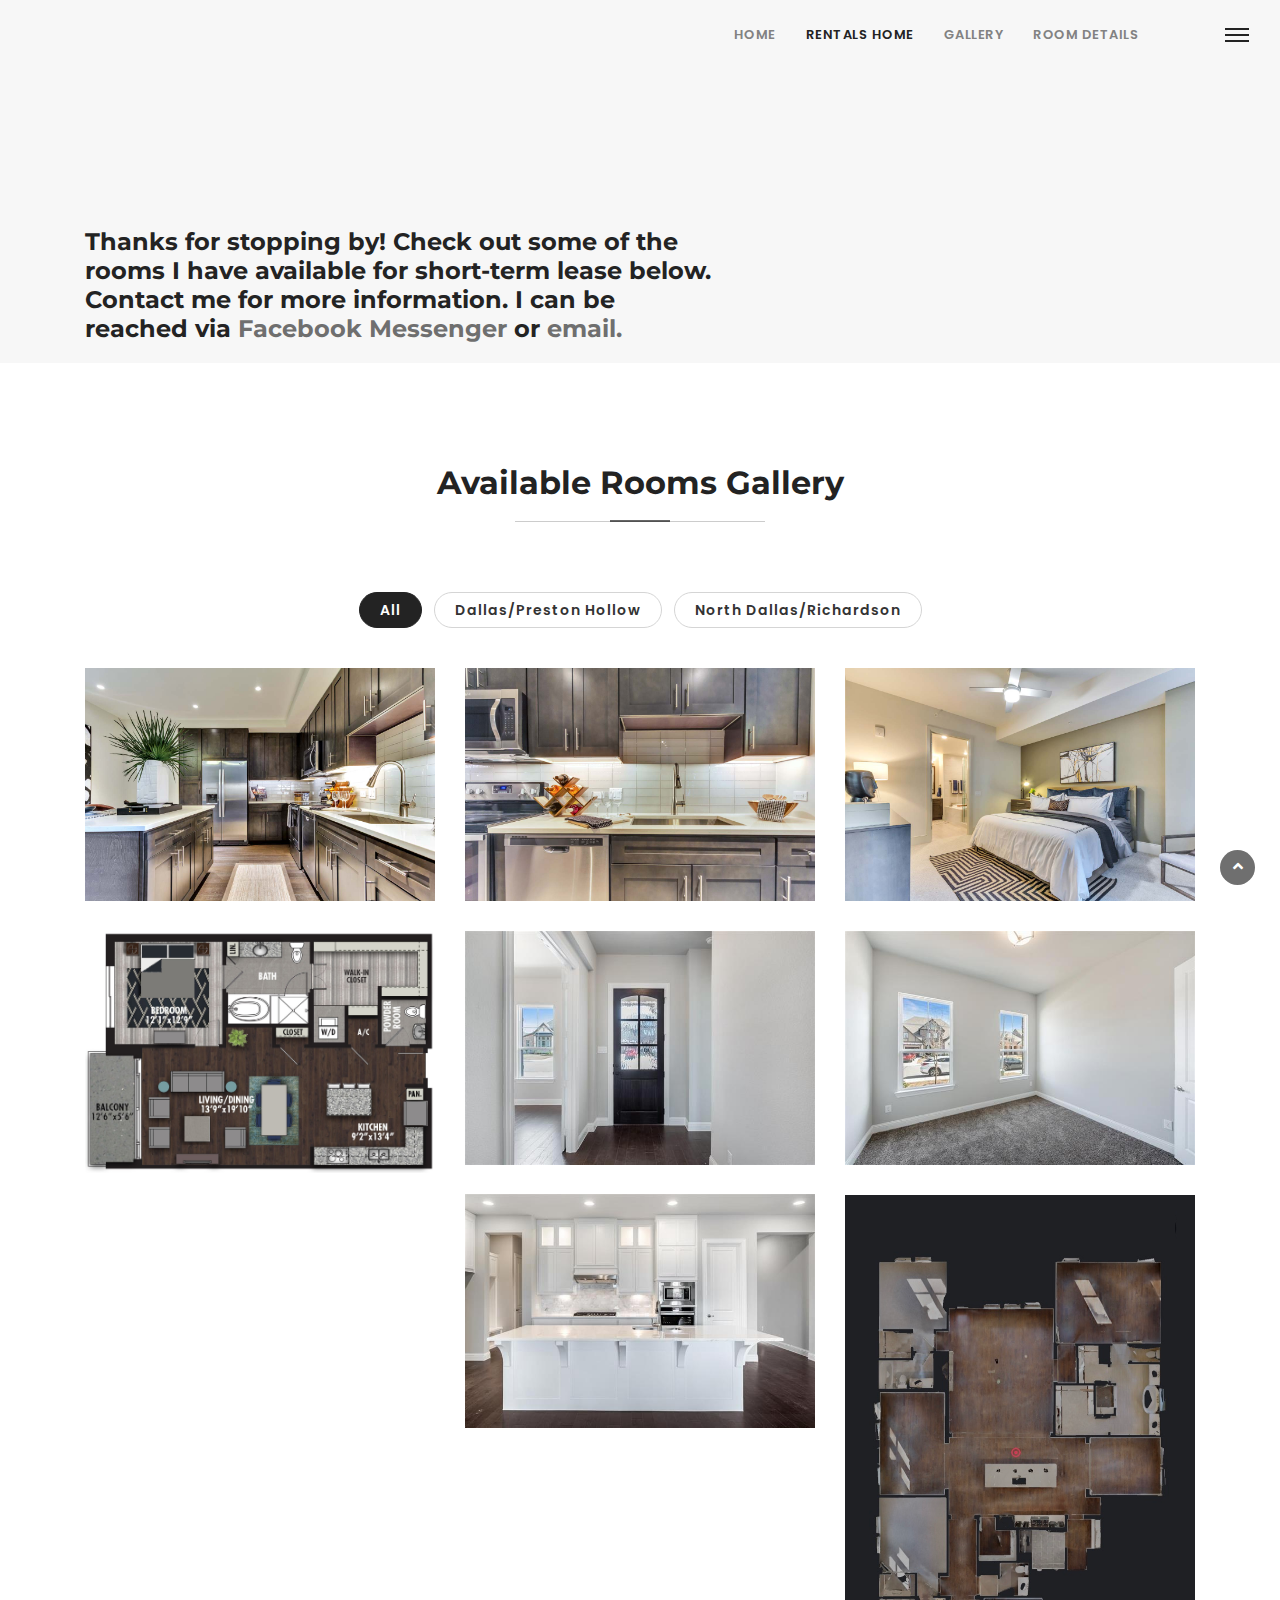
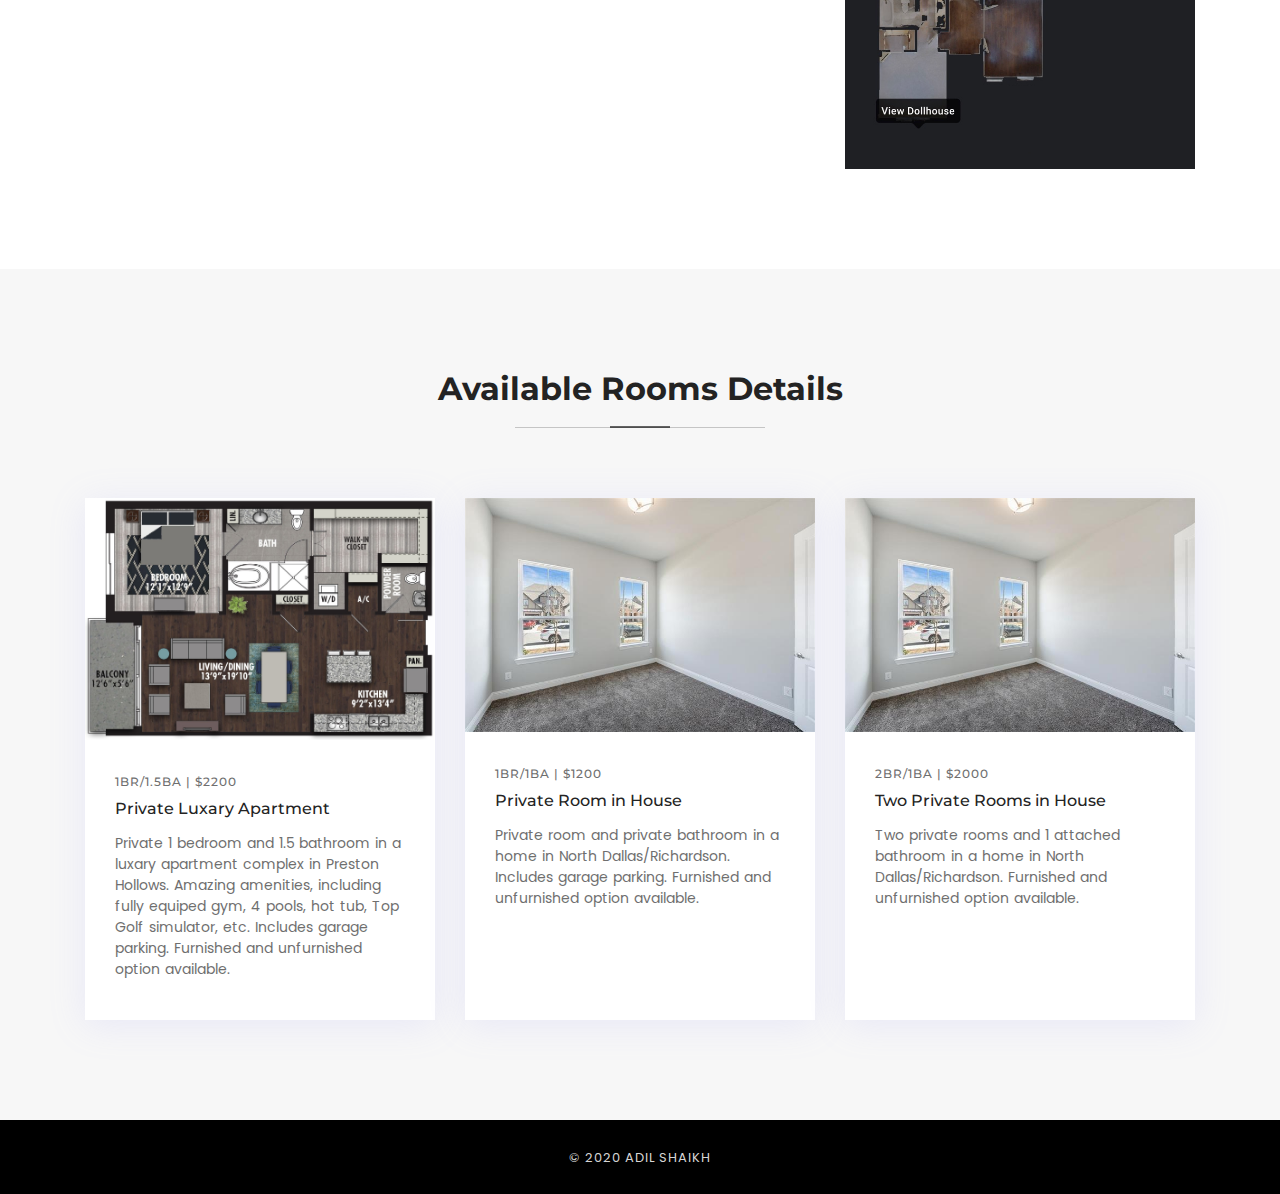
==== rentals.html @ 7783d188 "rental typo" ====
<!DOCTYPE html>
<html lang="en">

<head>

    <!-- Metas -->
    <meta charset="utf-8">
    <meta name="author" content="Adil Shaikh" />
    <meta http-equiv="X-UA-Compatible" content="IE=edge" />
    <meta name="viewport" content="width=device-width, initial-scale=1.0, maximum-scale=1.0, user-scalable=no">
    <meta name="keywords" content="Adil Shaikh" />
    <meta name="description" content="Adil Shaikh" />

    <!-- Title  -->
    <title>Adil Shaikh</title>

    <!-- Plugins -->
    <link rel="stylesheet" href="css/plugins.css" />

    <!-- Core Style Css -->
    <link rel="stylesheet" href="css/style.css" />

    <!-- Notes for others -->
    <!-- Hi, thanks for looking under the hood. This is a paid for template purchased online. I customized the template-website for my own purposes. No, you may not copy this source code. There are some MIT licensed third-party plugins in use, you should check out their website (free). If you want a quick and easy website for yourself, please do take a look online for templates for purchase, they're very affordable! Happy developing! -->

</head>

<body>

    <!-- Start page loading -->
    <div id="preloader">
        <div class="row loader">
            <div class="loader-icon"></div>
        </div>
    </div>
    <!-- End page loading -->

    <!-- Start Header -->
    <header class="header" data-scroll-index="0">

        <!-- Start Navbar -->
        <nav class="navbar navbar-expand-lg border-none bg-light-gray">
            <div class="container sm-padding-10px-tb sm-padding-15px-lr">

                <!-- start logo -->
                <!-- TODO: some sort of logo?-->
                <a class="logo" href="javascript:void(0);" data-scroll-nav="0"></a>
                <!-- end Logo -->

                <button class="navbar-toggler" type="button" data-toggle="collapse" data-target="#navbarContent" aria-controls="navbarContent" aria-expanded="false" aria-label="Toggle navigation">
                    <span class="icon-bar"><i class="fas fa-bars"></i></span>
                </button>

                <!-- navbar links -->
                <div class="collapse navbar-collapse" id="navbarContent">
                    <ul class="navbar-nav ml-auto">
                        <li class="nav-item">
                            <a class="nav-link" href="/index.html">Home</a>
                        </li>
                        <li class="nav-item">
                            <a class="nav-link active" href="javascript:void(0);" data-scroll-nav="0">Rentals Home</a>
                        </li>
                        <li class="nav-item">
                            <a class="nav-link" href="javascript:void(0);" data-scroll-nav="1">Gallery</a>
                        </li>
                        <li class="nav-item">
                            <a class="nav-link" href="javascript:void(0);" data-scroll-nav="2">Room Details</a>
                        </li>
                    </ul>
                </div>
                <!-- end navbar links -->

            </div>

            <a href="javascript:void(0)" class="sidemenu_btn sm-display-none" id="sidebar_toggle">
                <span></span> <span></span> <span></span>
            </a>

        </nav>
        <!-- End Navbar  -->

        <!-- Start Sidemenu -->
        <div class="side-menu">
            <div class="inner-wrapper">
                <span class="btn-close" id="btn_sidebar_colse"></span>
                <nav class="side-nav width-100">
                    <ul class="navbar-nav ml-auto">
                        <li class="nav-item">
                            <a class="nav-link" href="/index.html">Home</a>
                        </li>
                        <li class="nav-item">
                            <a class="nav-link active" href="javascript:void(0)" data-scroll-nav="0">Rentals Home</a>
                        </li>
                        <li class="nav-item">
                            <a class="nav-link" href="javascript:void(0);" data-scroll-nav="1">Gallery</a>
                        </li>
                        <li class="nav-item">
                            <a class="nav-link" href="javascript:void(0);" data-scroll-nav="2">Room Details</a>
                        </li>
                    </ul>
                </nav>

                <div class="side-footer width-100">
                    <div class="social-links">
                        <a href="https://facebook.com/anshaik"><i class="fab fa-facebook-f"></i></a>
                        <a href="https://twitter.com/lidashaikh"><i class="fab fa-twitter"></i></a>
                        <a href="https://linkedin.com/in/anshaik"><i class="fab fa-linkedin-in"></i></a>
                    </div>
                </div>
            </div>
        </div>
        <!-- End Sidemenu -->

        <!-- Close Sidemenu -->
        <a id="close_sidebar" href="javascript:void(0);"></a>
        <!-- End Sidemenu -->

        <!-- Start Banner Container -->
        <div class="bg-light-gray padding-100px-top">
            <div class="container">
                <div class="row">
                    <div class="col-md-7 col-sm-12 order-2 order-md-1 xs-padding-50px-tb">
                        <!-- Start Left Content -->
                        <div class="padding-twenty-top sm-padding-fifteen-top xs-no-padding">             
                            <h5 class="font-size24 xs-font-size20 font-weight-700 margin-20px-bottom">
                            Thanks for stopping by! Check out some of the rooms I have available for short-term lease below. Contact me for more information. I can be reached via <a href="https://messenger.com/t/anshaik">Facebook Messenger</a> or <a href="mailto:adil@weareasterisk.com">email.</a></h5>
                        </div>
                        <!-- End Left Content -->
                    </div>
                </div>
            </div>
        </div>
        <!-- End Banner Container -->

    </header>
    <!-- End Header -->

    <!-- Start Available rooms gallery -->
    <section class="portfolio" data-scroll-index="1" id="portfolio">
        <div class="container">
            <div class="row">
                <div class="col-12 center-col margin-70px-bottom sm-margin-40px-bottom xs-margin-30px-bottom text-center">
                    <h3 class="font-weight-700 font-size32 md-font-size27 sm-font-size24 xs-font-size20 section-title">Available Rooms Gallery</h3>
                </div>
            </div>
            <div class="row">
                <!-- Start links -->
                <div class="filtering col-sm-12 text-center">
                    <span data-filter='*' class="active">All</span>
                    <span data-filter='.ph'>Dallas/Preston Hollow</span>
                    <span data-filter='.ndr'>North Dallas/Richardson</span>
                </div>
                <!-- End links -->
                <div class="clearfix"></div>

                <!-- gallery -->
                <div class="gallery text-center width-100">

                    <!-- start gallery item, Preston Hollow -->
                    <div class="col-md-4 items graphic ph">
                        <div class="item-img">
                            <img src="img/rental/PH-kitchen.jpg" alt="image">
                            <div class="item-img-overlay valign">
                                <div class="overlay-info width-100 vertical-center">
                                    <a href="img/rental/PH-kitchen.jpg" class="popimg">
                                        <i class="fa fa-search-plus"></i>
                                    </a>
                                    <h6>PH 1BR/1.5BA Kitchen</h6>
                                </div>
                            </div>
                        </div>
                    </div>
                    <!-- end gallery item -->

                    <!-- start gallery item, Preston Hollow -->
                    <div class="col-md-4 items graphic ph">
                        <div class="item-img">
                            <img src="img/rental/PH-kitchen2.jpg" alt="image">
                            <div class="item-img-overlay valign">
                                <div class="overlay-info width-100 vertical-center">
                                    <a href="img/rental/PH-kitchen2.jpg" class="popimg">
                                        <i class="fa fa-search-plus"></i>
                                    </a>
                                    <h6>PH 1BR/1.5BA Kitchen 2</h6>
                                </div>
                            </div>
                        </div>
                    </div>
                    <!-- end gallery item -->

                    <!-- start gallery item, Preston Hollow -->
                    <div class="col-md-4 items graphic ph">
                        <div class="item-img">
                            <img src="img/rental/PH-bedroom.jpg" alt="image">
                            <div class="item-img-overlay valign">
                                <div class="overlay-info width-100 vertical-center">
                                    <a href="img/rental/PH-bedroom.jpg" class="popimg">
                                        <i class="fa fa-search-plus"></i>
                                    </a>
                                    <h6>PH 1BR/1.5BA Bedroom</h6>
                                </div>
                            </div>
                        </div>
                    </div>
                    <!-- end gallery item -->

                    <!-- start gallery item, Preston Hollow -->
                    <div class="col-md-4 items graphic ph">
                        <div class="item-img">
                            <img src="img/rental/PH-floorplan.jpg" alt="image">
                            <div class="item-img-overlay valign">
                                <div class="overlay-info width-100 vertical-center">
                                    <a href="img/rental/PH-floorplan.jpg" class="popimg">
                                        <i class="fa fa-search-plus"></i>
                                    </a>
                                    <h6>PH 1BR/1.5BA Floorplan</h6>
                                </div>
                            </div>
                        </div>
                    </div>
                    <!-- end gallery item -->

                    <!-- start gallery item, Dallas/Richardson -->
                    <div class="col-md-4 items ndr">
                        <div class="item-img">
                            <img src="img/rental/DR-front-door.jpg" alt="image">
                            <div class="item-img-overlay valign">
                                <div class="overlay-info width-100 vertical-center">
                                    <a href="img/rental/DR-front-door.jpg" class="popimg">
                                        <i class="fa fa-search-plus"></i>
                                    </a>
                                    <h6>DR 4BR/3.5BA Front Door</h6>
                                </div>

                            </div>
                        </div>
                    </div>
                    <!-- end gallery item -->

                    <!-- start gallery item -->
                    <div class="col-md-4 items ndr">
                        <div class="item-img">
                            <img src="img/rental/DR-bedroom.jpg" alt="image">
                            <div class="item-img-overlay valign">
                                <div class="overlay-info width-100 vertical-center">
                                    <a href="img/rental/DR-bedroom.jpg" class="popimg">
                                        <i class="fa fa-search-plus"></i>
                                    </a>
                                    <h6>DR 4BR/3.5BA Bedroom</h6>
                                </div>

                            </div>
                        </div>
                    </div>
                    <!-- end gallery item -->

                    <!-- start gallery item -->
                    <div class="col-md-4 items ndr">
                        <div class="item-img">
                            <img src="img/rental/DR-kitchen.jpg" alt="image">
                            <div class="item-img-overlay valign">
                                <div class="overlay-info width-100 vertical-center">
                                    <a href="img/rental/DR-kitchen.jpg" class="popimg">
                                        <i class="fa fa-search-plus"></i>
                                    </a>
                                    <h6>DR 4BR/3.5BA Kitchen</h6>
                                </div>
                            </div>
                        </div>
                    </div>
                    <!-- end gallery item -->

                    <!-- start gallery item -->
                    <div class="col-md-4 items ndr">
                        <div class="item-img">
                            <img src="img/rental/DR-floorplan.png" alt="image">
                            <div class="item-img-overlay valign">
                                <div class="overlay-info width-100 vertical-center">
                                    <a href="img/rental/DR-floorplan.png" class="popimg">
                                        <i class="fa fa-search-plus"></i>
                                    </a>
                                    <h6>DR 4BR/3.5BA Floorplan</h6>
                                </div>
                            </div>
                        </div>
                    </div>
                    <!-- end gallery item -->

                    <div class="clear-fix"></div>

                </div>
            </div>
        </div>
    </section>
    <!-- End Available Rooms Gallery Section -->

    <!-- Start Available Rooms Details Section -->
    <section class="blog bg-light-gray" data-scroll-index="2">
        <div class="container">
            <div class="row">
                <div class="col-12 center-col margin-70px-bottom sm-margin-40px-bottom xs-margin-30px-bottom text-center">
                    <h3 class="font-weight-700 font-size32 md-font-size27 sm-font-size24 xs-font-size20 section-title">Available Rooms Details</h3>
                </div>
            </div>
            <div class="row">

                <!-- start detail Dallas/Richardson 1BR/1BA -->
                <div class="col-lg-4 sm-margin-20px-bottom">
                    <div class="item text-center">
                        <div class="post-img">
                            <img src="img/rental/PH-floorplan.jpg" alt="">
                        </div>
                        <div class="content">
                            <div class="tag alt-font font-weight-300">
                                1BR/1.5BA | <span class="font-size12 display-inline-block">$2200</span>
                            </div>
                            <h5 class="margin-15px-bottom">Private Luxary Apartment</h5>
                            <p>Private 1 bedroom and 1.5 bathroom in a luxary apartment complex in Preston Hollows. Amazing amenities, including fully equiped gym, 4 pools, hot tub, Top Golf simulator, etc. Includes garage parking. Furnished and unfurnished option available.</p>
                        </div>
                    </div>
                </div>
                <!-- end PH -->

                <!-- start Dallas/Richardson 2BR/1BA -->
                <div class="col-lg-4 sm-margin-20px-bottom">
                    <div class="item text-center">
                        <div class="post-img">
                            <img src="img/rental/DR-bedroom.jpg" alt="">
                        </div>
                        <div class="content">
                            <div class="tag alt-font font-weight-300">
                                1BR/1BA | <span class="font-size12 display-inline-block">$1200</span>
                            </div>
                            <h5 class="margin-15px-bottom">Private Room in House</h5>
                            <p>Private room and private bathroom in a home in North Dallas/Richardson. Includes garage parking. Furnished and unfurnished option available.</p>
                        </div>
                    </div>
                </div>
                <!-- end 1BR/1BA -->

                <!-- start Dallas/Richardson 2BR/1BA -->
                <div class="col-lg-4 sm-margin-20px-bottom">
                    <div class="item text-center">
                        <div class="post-img">
                            <img src="img/rental/DR-bedroom.jpg" alt="">
                        </div>
                        <div class="content">
                            <div class="tag alt-font font-weight-300">
                                2BR/1BA | <span class="font-size12 display-inline-block">$2000</span>
                            </div>
                            <h5 class="margin-15px-bottom">Two Private Rooms in House</h5>
                            <p>Two private rooms and 1 attached bathroom in a home in North Dallas/Richardson. Furnished and unfurnished option available.</p>
                        </div>
                    </div>
                </div>
                <!-- end 2BR/1BA -->

            </div>
        </div>
    </section>
    <!-- End Available Rooms Details Section -->

    <!--  Start Footer Section -->
    <footer class="bg-black">
        <div class="footer-bottom">
            <div class="container">
                <div class="row">
                    <div class="col-md-12 col-sm-12 text-center">
                        <a href="/index.html"><span class="font-size13 text-uppercase letter-spacing-1 text-light-gray">&copy; 2020 Adil Shaikh</span></a>
                    </div>
                </div>
            </div>
        </div>
        <div id="back-to-top" class="back-to-top reveal">
            <i class="fa fa-angle-up"></i>
        </div>
    </footer>
    <!-- End Footer Section -->

    <!-- jQuery -->
    <script src="js/jquery.min.js"></script>

    <!-- popper.min -->
    <script src="js/popper.min.js"></script>

    <!-- bootstrap -->
    <script src="js/bootstrap.min.js"></script>

    <!-- scrollIt -->
    <script src="js/scrollIt.min.js"></script>

    <!-- animated.headline -->
    <script src="js/animated.headline.js"></script>

    <!-- jquery.appear -->
    <script src="js/jquery.appear.js"></script>

    <!-- jquery.count.min -->
    <script src="js/jquery.count.min.js"></script>

    <!-- owl carousel -->
    <script src="js/owl.carousel.min.js"></script>

    <!-- jquery.magnific-popup js -->
    <script src="js/jquery.magnific-popup.min.js"></script>

    <!-- stellar js -->
    <script src="js/jquery.stellar.min.js"></script>

    <!-- isotope.pkgd.min js -->
    <script src="js/isotope.pkgd.min.js"></script>

    <!-- custom scripts -->
    <script src="js/scripts.js"></script>

</body>

</html>
---- css/plugins.css ----
/* ----------------------------------------------------------------
			[ All Css Plugins & Helper Classes File ]
-----------------------------------------------------------------*/

/* == bootstrap == */
@import url("plugins/bootstrap.min.css");

/* == animate Headline == */
@import url("plugins/animate.css");

/* == et-line icon font == */
@import url("plugins/et-line.css");

/* == icofont icon font == */
@import url("plugins/icofont.css");

/* == fontawesome icon font == */
@import url("plugins/fontawesome-all.min.css");

/* == magnific-popup == */
@import url("plugins/magnific-popup.css");

/* == owl.carousel == */
@import url("plugins/owl.carousel.min.css");
@import url("plugins/owl.theme.default.min.css");

/* == helper classes == */
@import url("plugins/helper.css");

/* == contact form classes == */
@import url("plugins/mailform.css");
---- css/style.css ----
/* ----------------------------------

Table of contents
        
    01. Basic
    02. Banner
    03. Navbar
    04. Header
    05. Sidebar
    06. About box
    07. Skill Progress
    08. Timeline
    09. Portfolio
    10. Counter
    11. Testimonials
    12. Contact
    13. Blog
    14. Countdown Coming soon page
    15. Footer
    16. Responsive
    
---------------------------------- */
/*============================== 
    Basic
================================*/
/* loader */
#preloader {
  position: fixed;
  left: 0;
  top: 0;
  z-index: 99999;
  width: 100%;
  height: 100%;
  overflow: visible;
  background: #fff;
  display: table;
  text-align: center; }

.loader {
  display: table-cell;
  vertical-align: middle;
  position: relative;
  width: 200px;
  height: 200px; }

.loader-icon {
  width: 80px;
  height: 80px;
  border: 5px solid #232323;
  border-right-color: #eee;
  border-radius: 50%;
  position: relative;
  animation: loader-rotate 1s linear infinite;
  margin: 0 auto; }

@keyframes loader-rotate {
  0% {
    transform: rotate(0); }
  100% {
    transform: rotate(360deg); } }
.theme-black-color {
  color: #232323; }

.bg-img {
  background-size: cover;
  background-repeat: no-repeat; }

.bg-black-theme {
  background-color: #232323; }

.theme-overlay[data-overlay-dark]:before {
  background: #232323; }

.valign {
  display: -webkit-box;
  display: -ms-flexbox;
  display: flex;
  -webkit-box-align: center;
  -ms-flex-align: center;
  align-items: center; }

a:hover, a:active {
  color: #232323;
  text-decoration: none; }

.btn {
  display: inline-block;
  font-size: 14px;
  padding: 9px 22px;
  background: #fff;
  border: 2px solid #fff;
  border-radius: 25px;
  box-shadow: rgba(0, 0, 0, 0.1) 0px 2px 1px !important;
  color: #232323;
  letter-spacing: .5px;
  line-height: inherit;
  width: auto;
  font-family: 'Montserrat', sans-serif;
  font-weight: 600;
  transition-duration: 0.3s;
  transition-timing-function: ease-in-out; }
  .btn:hover, .btn:active {
    background: #232323;
    color: #fff;
    border-color: #fff;
    box-shadow: rgba(0, 0, 0, 0.3) 0px 3px 8px !important; }
    .btn:hover span, .btn:active span {
      color: #fff; }
  .btn:focus {
    background: #232323;
    color: #fff;
    box-shadow: rgba(0, 0, 0, 0.3) 0px 3px 8px !important;
    border-color: #fff; }
    .btn:focus span {
      color: #fff; }
  .btn span {
    color: #232323; }

.btn.white {
  background: #fff;
  border: 2px solid #232323;
  box-shadow: rgba(0, 0, 0, 0.1) 0px 2px 1px !important;
  color: #232323; }
  .btn.white:hover, .btn.white:active {
    background: #232323;
    color: #fff;
    border-color: #232323; }
    .btn.white:hover span, .btn.white:active span {
      color: #fff; }
  .btn.white:focus {
    background: #232323;
    color: #fff;
    border-color: #232323; }
    .btn.white:focus span {
      color: #fff; }
  .btn.white span {
    color: #232323; }

.btn.black {
  background: #232323;
  border: 2px solid #232323;
  box-shadow: rgba(0, 0, 0, 0.1) 0px 2px 1px !important;
  color: #fff; }
  .btn.black:hover, .btn.black:active {
    background: #fff;
    color: #232323;
    border-color: #232323; }
    .btn.black:hover span, .btn.black:active span {
      color: #232323; }
  .btn.black:focus {
    background: #fff;
    color: #fff;
    border-color: #232323; }
    .btn.black:focus span {
      color: #232323; }
  .btn.black span {
    color: #fff; }

.section-title {
  position: relative;
  padding-bottom: 20px;
  margin-bottom: 0; }
  .section-title:after {
    content: '';
    width: 60px;
    height: 2px;
    background: rgba(0, 0, 0, 0.6);
    position: absolute;
    bottom: 0;
    left: calc(50% - 30px); }
  .section-title:before {
    content: '';
    width: 100%;
    height: 1px;
    background: rgba(0, 0, 0, 0.2);
    position: absolute;
    bottom: 0;
    left: 0;
    right: 0;
    margin: 0 auto;
    width: 250px; }

.section-title.style2:after {
  content: '';
  width: 50px;
  height: 2px;
  background: rgba(0, 0, 0, 0.6);
  position: absolute;
  bottom: 0;
  left: calc(50% - 30px); }
.section-title.style2:before {
  content: none; }

.section-title.white {
  color: #fff; }
  .section-title.white:after {
    background: rgba(255, 255, 255, 0.6); }
  .section-title.white:before {
    background: rgba(255, 255, 255, 0.2); }

.social-links a {
  display: inline-block;
  margin: 0 12px;
  font-size: 18px;
  color: #939393; }
  .social-links a:hover {
    color: #232323; }
  .social-links a:first-child {
    margin-left: 0; }
  .social-links a:last-child {
    margin-right: 0; }

.hover-white a:hover {
  color: #fff; }

/*============================== 
    Banner
================================*/
.banner-headline {
  font-size: 3rem;
  line-height: 1.2; }

.banner-headline.medium {
  font-size: 1.6rem; }

@media only screen and (min-width: 768px) {
  .banner-headline {
    font-size: 4.4rem;
    font-weight: 300; } }
@media only screen and (min-width: 1170px) {
  .banner-headline {
    font-size: 6rem; }

  .banner-headline.medium {
    font-size: 5rem;
    line-height: 1.2; } }
.creative {
  min-height: 100vh; }

.svg {
  position: absolute;
  bottom: -10px;
  left: 0;
  width: 100%;
  z-index: 2; }
  .svg svg {
    fill: #fff;
    width: 100%; }
  .svg.gray svg {
    fill: #f7f7f7;
    fill: #f7f7f7; }
  .svg.extra-md-gray svg {
    fill: #3a3a3a; }
  .svg.dark-gray svg {
    fill: #252525; }

.banner-words-wrapper {
  display: inline-block;
  position: relative;
  text-align: left; }
  .banner-words-wrapper b {
    display: inline-block;
    position: absolute;
    white-space: nowrap;
    left: 0;
    top: 0; }
    .banner-words-wrapper b.is-visible {
      position: relative; }

.no-js .banner-words-wrapper b {
  opacity: 0; }
  .no-js .banner-words-wrapper b.is-visible {
    opacity: 1; }

/* xclip */
.banner-headline.clip span {
  display: inline-block;
  padding: .2em 0; }

.banner-headline.clip .banner-words-wrapper {
  overflow: hidden;
  vertical-align: top; }
  .banner-headline.clip .banner-words-wrapper:after {
    content: '';
    position: absolute;
    top: 10%;
    right: 0;
    width: 2px;
    height: 70%;
    background-color: rgba(255, 255, 255, 0.65); }
.banner-headline.clip b {
  opacity: 0; }
.banner-headline b.is-visible {
  opacity: 1; }

/* Owl theme control */
.owl-theme .owl-dots .owl-dot span {
  width: 12px;
  height: 12px;
  border-radius: 50%;
  background: #d5d5d5;
  margin: 5px 4px 0 4px;
  border: 2px solid #d5d5d5; }
.owl-theme .owl-dots .owl-dot.active span, .owl-theme .owl-dots .owl-dot:hover span {
  background: #232323;
  border-color: #232323; }

/* background video */
.bg-vid {
  position: absolute;
  top: 0;
  left: 0;
  min-width: 100%;
  min-height: 100%; }

/* particles banner */
#particles-js {
  position: absolute;
  top: 0;
  left: 0;
  width: 100%;
  height: 100%;
  z-index: 1; }

/*============================== 
    Navbar
================================*/
.navbar {
  position: absolute;
  left: 0;
  top: 0;
  width: 100%;
  background: transparent;
  z-index: 9;
  min-height: 70px;
  padding: 0;
  border-bottom: 1px solid rgba(255, 255, 255, 0.15); }
  .navbar .icon-bar {
    color: #fff; }
  .navbar.bg-white .icon-bar {
    color: #232323; }
  .navbar .navbar-nav .nav-link {
    font-size: 13px;
    font-weight: 600;
    color: #dadada;
    letter-spacing: .5px;
    margin: 0;
    padding: 10px 15px;
    transition: all .5s;
    text-align: left;
    text-transform: uppercase; }
    .navbar .navbar-nav .nav-link:hover {
      color: #fff; }
    .navbar .navbar-nav .nav-link.active {
      color: #fff;
      position: relative; }
  .navbar.nav-scroll {
    background: #fff;
    box-shadow: 0 5px 10px -10px rgba(0, 0, 0, 0.6);
    position: fixed;
    top: -100px;
    left: 0;
    width: 100%;
    transition: transform .5s;
    transform: translateY(100px); }
    .navbar.nav-scroll.bg-black .icon-bar {
      color: #fff; }
    .navbar.nav-scroll .icon-bar {
      color: #232323; }
    .navbar.nav-scroll .navbar-nav .nav-link {
      color: #828282; }
      .navbar.nav-scroll .navbar-nav .nav-link:hover, .navbar.nav-scroll .navbar-nav .nav-link.active {
        color: #232323; }
    .navbar.nav-scroll .navbar-nav .logo {
      padding: 15px 0; }
  .navbar.bg-black {
    background: #232323; }
    .navbar.bg-black .navbar-nav .nav-link {
      color: #a0a0a0; }
      .navbar.bg-black .navbar-nav .nav-link.active {
        color: #fff; }
    .navbar.bg-black.nav-scroll .navbar-nav .nav-link {
      color: #a0a0a0; }
    .navbar.bg-black .navbar-nav .nav-link:hover, .navbar.bg-black.nav-scroll .navbar-nav .nav-link.active {
      color: #fff; }
    .navbar.bg-black .sidemenu_btn > span {
      background: #fff; }
    .navbar.bg-black.nav-scroll {
      background: #000; }
  .navbar.bg-black-scroll.nav-scroll .navbar-nav .nav-link {
    color: #a0a0a0; }
    .navbar.bg-black-scroll.nav-scroll .navbar-nav .nav-link.active {
      color: #fff; }
  .navbar.bg-black-scroll .sidemenu_btn > span {
    background: #fff; }
  .navbar.bg-black-scroll.nav-scroll {
    background: #000; }
  .navbar.bg-light-gray {
    background: #f7f7f7; }
    .navbar.bg-light-gray .navbar-nav .nav-link {
      color: #828282; }
      .navbar.bg-light-gray .navbar-nav .nav-link.active {
        color: #232323; }
    .navbar.bg-light-gray.nav-scroll .navbar-nav .nav-link {
      color: #828282; }
    .navbar.bg-light-gray .navbar-nav .nav-link:hover, .navbar.bg-light-gray.nav-scroll .navbar-nav .nav-link.active {
      color: #232323; }
    .navbar.bg-light-gray .sidemenu_btn > span {
      background: #232323; }
    .navbar.bg-light-gray.nav-scroll {
      background: #fff; }
  .navbar.bg-white {
    background: #fff; }
    .navbar.bg-white .navbar-nav .nav-link {
      color: #232323; }
      .navbar.bg-white .navbar-nav .nav-link.active {
        color: #fff; }
    .navbar.bg-white.nav-scroll .navbar-nav .nav-link {
      color: #232323; }
    .navbar.bg-white .navbar-nav .nav-link:hover, .navbar.bg-white.nav-scroll .navbar-nav .nav-link.active {
      color: #fff; }

.logo {
  padding: 15px 0;
  width: 125px; }

/*============================== 
    Header
================================*/
.header {
  overflow: hidden; }
  .header .caption .overflow-hidden {
    display: inline-block; }
  .header .caption h3 {
    font-weight: 200;
    animation-delay: 0.5s;
    position: relative;
    display: inline-block; }
  .header .caption h1 {
    margin: 10px 0;
    font-size: 70px;
    font-weight: 500;
    animation-delay: 0.8s; }
  .header .caption p {
    font-size: 18px;
    color: #eee;
    word-spacing: 2px;
    animation-delay: 1.2s; }
  .header .btn {
    animation-delay: 1.4s; }
    .header .btn i {
      position: relative;
      top: 1px; }
  .header .bg-dark-gray .social-links a:hover {
    color: #232323; }

/*============================== 
    Sidebar
================================*/
.side-menu {
  width: 30%;
  position: fixed;
  right: 0;
  top: 0;
  background: #fff;
  z-index: 1032;
  height: 100%;
  -webkit-transform: translate3d(100%, 0, 0);
  transform: translate3d(100%, 0, 0);
  -webkit-transition: -webkit-transform .5s ease;
  transition: -webkit-transform .5s ease;
  -o-transition: -o-transform .5s ease;
  transition: transform .5s ease;
  transition: transform .5s ease, -webkit-transform .5s ease, -o-transform .5s ease;
  transition: transform .5s ease, -webkit-transform .5s ease;
  overflow: hidden; }
  .side-menu.left {
    left: 0;
    right: auto;
    -webkit-transform: translate3d(-100%, 0, 0);
    transform: translate3d(-100%, 0, 0); }
  .side-menu.side-menu-active, .side-menu.before-side {
    -webkit-transform: translate3d(0, 0, 0);
    transform: translate3d(0, 0, 0); }
  .side-menu .navbar-brand {
    margin: 0 0 2.5rem 0; }

/*Side overlay*/
#close_sidebar {
  position: fixed;
  top: 0;
  left: 0;
  width: 100%;
  height: 100%;
  background-color: #000;
  -webkit-transition: opacity 300ms cubic-bezier(0.895, 0.03, 0.685, 0.22);
  -o-transition: opacity 300ms cubic-bezier(0.895, 0.03, 0.685, 0.22);
  transition: opacity 300ms cubic-bezier(0.895, 0.03, 0.685, 0.22);
  display: none;
  z-index: 1031;
  opacity: 0.4; }

/*side close btn*/
.side-menu .btn-close {
  height: 33px;
  width: 33px;
  display: inline-block;
  text-align: center;
  position: absolute;
  top: 30px;
  right: 15px;
  cursor: pointer; }
.side-menu.before-side .btn-close {
  display: none; }
.side-menu .btn-close:before, .side-menu .btn-close:after {
  position: absolute;
  left: 16px;
  content: ' ';
  height: 24px;
  width: 2px;
  background: #232323;
  top: 5px; }
.side-menu .btn-close:before {
  -webkit-transform: rotate(45deg);
  -ms-transform: rotate(45deg);
  -o-transform: rotate(45deg);
  transform: rotate(45deg); }
.side-menu .btn-close:after {
  -webkit-transform: rotate(-45deg);
  -ms-transform: rotate(-45deg);
  -o-transform: rotate(-45deg);
  transform: rotate(-45deg); }

/*side open btn*/
.sidemenu_btn {
  -webkit-transition: all .3s linear;
  -o-transition: all .3s linear;
  transition: all .3s linear;
  width: 36px;
  padding: 6px;
  margin-right: 1rem;
  position: absolute;
  right: 25px;
  top: 22px;
  z-index: 99; }
  .sidemenu_btn.left {
    left: 15px;
    right: auto; }
  .sidemenu_btn > span {
    height: 2px;
    width: 100%;
    background: #fff;
    display: block; }
    .sidemenu_btn > span:nth-child(2) {
      margin: 4px 0; }

.nav-scroll .sidemenu_btn > span {
  background: #232323; }

.bg-black.nav-scroll .sidemenu_btn > span {
  background: #fff; }

.bg-light-gray.nav-scroll .sidemenu_btn > span {
  background: #232323; }

.bg-black .sidemenu_btn > span {
  background: #fff; }

.side-menu .inner-wrapper {
  padding: 3.5rem 5rem;
  height: 100%;
  position: relative;
  overflow-y: auto;
  display: -webkit-box;
  display: -webkit-flex;
  display: -moz-box;
  display: -ms-flexbox;
  display: flex;
  -webkit-box-align: center;
  -webkit-align-items: center;
  -moz-box-align: center;
  -ms-flex-align: center;
  align-items: center;
  text-align: left;
  -webkit-flex-wrap: wrap;
  -ms-flex-wrap: wrap;
  flex-wrap: wrap; }
.side-menu .side-nav {
  margin-bottom: 30px;
  display: block; }

.side-nav .navbar-nav .nav-item {
  display: block;
  margin: 10px 0;
  padding: 0 !important;
  opacity: 0;
  -webkit-transition: all 0.8s ease 500ms;
  -o-transition: all 0.8s ease 500ms;
  transition: all 0.8s ease 500ms;
  -webkit-transform: translateY(30px);
  -ms-transform: translateY(30px);
  -o-transform: translateY(30px);
  transform: translateY(30px); }
  .side-nav .navbar-nav .nav-item:first-child {
    -webkit-transition-delay: .1s;
    -o-transition-delay: .1s;
    transition-delay: .1s; }
  .side-nav .navbar-nav .nav-item:nth-child(2) {
    -webkit-transition-delay: .2s;
    -o-transition-delay: .2s;
    transition-delay: .2s; }
  .side-nav .navbar-nav .nav-item:nth-child(3) {
    -webkit-transition-delay: .3s;
    -o-transition-delay: .3s;
    transition-delay: .3s; }
  .side-nav .navbar-nav .nav-item:nth-child(4) {
    -webkit-transition-delay: .4s;
    -o-transition-delay: .4s;
    transition-delay: .4s; }
  .side-nav .navbar-nav .nav-item:nth-child(5) {
    -webkit-transition-delay: .5s;
    -o-transition-delay: .5s;
    transition-delay: .5s; }
  .side-nav .navbar-nav .nav-item:nth-child(6) {
    -webkit-transition-delay: .6s;
    -o-transition-delay: .6s;
    transition-delay: .6s; }
  .side-nav .navbar-nav .nav-item:nth-child(7) {
    -webkit-transition-delay: .7s;
    -o-transition-delay: .7s;
    transition-delay: .7s; }
  .side-nav .navbar-nav .nav-item:nth-child(8) {
    -webkit-transition-delay: .8s;
    -o-transition-delay: .8s;
    transition-delay: .8s; }
  .side-nav .navbar-nav .nav-item:nth-child(9) {
    -webkit-transition-delay: .9s;
    -o-transition-delay: .9s;
    transition-delay: .9s; }

.side-menu.side-menu-active .side-nav .navbar-nav .nav-item {
  -webkit-transform: translateY(0);
  -ms-transform: translateY(0);
  -o-transform: translateY(0);
  transform: translateY(0);
  opacity: 1; }

.side-nav .navbar-nav .nav-link {
  display: inline-table;
  color: #232323;
  padding: 2px 0 3px 0 !important;
  font-size: 1.5rem;
  font-weight: 300;
  line-height: normal;
  position: relative;
  -webkit-border-radius: 0;
  border-radius: 0; }
  .side-nav .navbar-nav .nav-link:after {
    content: "";
    position: absolute;
    background: #232323;
    display: inline-block;
    width: 0;
    height: 1px;
    bottom: 0;
    left: 0;
    overflow: hidden;
    -webkit-transition: all 0.5s cubic-bezier(0, 0, 0.2, 1);
    -o-transition: all 0.5s cubic-bezier(0, 0, 0.2, 1);
    transition: all 0.5s cubic-bezier(0, 0, 0.2, 1); }
  .side-nav .navbar-nav .nav-link:hover:after, .side-nav .navbar-nav .nav-link:focus:after {
    width: 100%; }
  .side-nav .navbar-nav .nav-link.active {
    background: transparent; }
    .side-nav .navbar-nav .nav-link.active:after {
      width: 100%; }

.side-menu .social-links a {
  color: #939393; }
  .side-menu .social-links a:hover {
    color: #232323; }
.side-menu.black {
  background: rgba(0, 0, 0, 0.95); }
  .side-menu.black .btn-close:before, .side-menu.black .btn-close:after {
    background: #fff; }
  .side-menu.black .side-nav .navbar-nav .nav-link {
    color: #fff; }
    .side-menu.black .side-nav .navbar-nav .nav-link:after {
      background: #fff; }
    .side-menu.black .side-nav .navbar-nav .nav-link.active {
      background: transparent; }
  .side-menu.black .social-links a:hover {
    color: #fff; }

/* Side Left Panel*/
.side-menu.left-panel {
  display: none; }

@media screen and (min-width: 992px) {
  /* Side Left Panel*/
  .side-menu.left-panel {
    width: 250px;
    left: 0;
    right: auto;
    -webkit-transform: translate3d(0, 0, 0);
    transform: translate3d(0, 0, 0);
    border-right: 1px solid rgba(0, 0, 0, 0.1);
    display: block; }
    .side-menu.left-panel .side-nav {
      margin-bottom: 15px; }
    .side-menu.left-panel .inner-wrapper {
      padding: 2rem;
      overflow-x: hidden; }
    .side-menu.left-panel .profile-pic {
      float: left;
      width: 100%;
      text-align: left; }
    .side-menu.left-panel .profile-list {
      margin: 0 0 10px 0; }
      .side-menu.left-panel .profile-list li {
        margin-bottom: 5px; }

  .left-panel .side-nav .navbar-nav .nav-link {
    font-size: 1rem; }
  .left-panel .side-nav .navbar-nav .nav-item {
    margin: 10px 0 0 0; }
    .left-panel .side-nav .navbar-nav .nav-item:first-child {
      margin-top: 0; }
  .left-panel .social-links a {
    margin: 0 10px;
    font-size: 16px; }
    .left-panel .social-links a:first-child {
      margin-left: 0; }
    .left-panel .social-links a:last-child {
      margin-right: 0; }

  /* Side Dark Left Panel*/
  .left-panel.dark {
    background: #3a3a3a;
    border-color: rgba(255, 255, 255, 0.1); }

  .left-panel.dark .side-nav .navbar-nav .nav-link {
    color: #d6d5d5; }

  .left-panel.dark .side-nav .navbar-nav .nav-link:after {
    background: #d6d5d5; }

  .sidebar-wrapper {
    padding-left: 250px; } }
/*============================== 
    About box
================================*/
.about-box {
  border-radius: 5px;
  -webkit-box-shadow: 0 0 0 2px rgba(0, 0, 0, 0.2) inset;
  box-shadow: 0 0 0 2px rgba(0, 0, 0, 0.2) inset;
  display: block;
  margin-right: 0;
  margin-top: 0;
  position: relative; }

.bg-extra-medium-gray .about-box, .bg-dark-gray .about-box {
  -webkit-box-shadow: 0 0 0 2px rgba(255, 255, 255, 0.2) inset;
  box-shadow: 0 0 0 2px rgba(255, 255, 255, 0.2) inset; }

.porfile-photo {
  position: relative;
  -webkit-transform: translateY(24px) translateX(24px);
  transform: translateY(24px) translateX(24px); }
  .porfile-photo > img {
    border-radius: 5px; }

@media only screen and (max-width: 767px) {
  .porfile-photo {
    -webkit-transform: translateY(0) translateX(0);
    transform: translateY(0) translateX(0); } }
/*============================== 
    Skill Progress
================================*/
.skills .prog-item {
  margin-bottom: 25px; }
  .skills .prog-item:last-child {
    margin-bottom: 0; }
  .skills .prog-item p {
    font-size: 14px;
    margin-bottom: 8px; }
  .skills .prog-item .skills-progress {
    width: 100%;
    height: 5px;
    background: #eee;
    border-radius: 5px;
    position: relative; }
    .skills .prog-item .skills-progress span {
      position: absolute;
      left: 0;
      top: 0;
      height: 100%;
      background: #474747;
      width: 10%;
      border-radius: 10px;
      transition: all 1s; }
      .skills .prog-item .skills-progress span:after {
        content: attr(data-value);
        position: absolute;
        top: -20px;
        right: 0;
        font-size: 10px;
        color: #777; }

.bg-extra-medium-gray .skills .prog-item .skills-progress, .bg-dark-gray .skills .prog-item .skills-progress {
  background: #000; }
  .bg-extra-medium-gray .skills .prog-item .skills-progress span, .bg-dark-gray .skills .prog-item .skills-progress span {
    background: #e6e6e6; }
    .bg-extra-medium-gray .skills .prog-item .skills-progress span:after, .bg-dark-gray .skills .prog-item .skills-progress span:after {
      color: #fff; }

/*============================== 
    Timeline
================================*/
.main-timeline {
  position: relative; }
  .main-timeline:before {
    content: "";
    display: block;
    width: 2px;
    height: 100%;
    background: #c6c6c6;
    margin: 0 auto;
    position: absolute;
    top: 0;
    left: 0;
    right: 0; }
  .main-timeline .timeline {
    margin-bottom: 40px;
    position: relative; }
    .main-timeline .timeline:after {
      content: "";
      display: block;
      clear: both; }
  .main-timeline .icon {
    width: 18px;
    height: 18px;
    line-height: 18px;
    margin: auto;
    position: absolute;
    top: 0;
    left: 0;
    bottom: 0;
    right: 0; }
    .main-timeline .icon:before, .main-timeline .icon:after {
      content: "";
      width: 100%;
      height: 100%;
      border-radius: 50%;
      position: absolute;
      top: 0;
      left: 0;
      transition: all 0.33s ease-out 0s; }
    .main-timeline .icon:before {
      background: #fff;
      border: 2px solid #232323;
      left: -3px; }
    .main-timeline .icon:after {
      border: 2px solid #c6c6c6;
      left: 3px; }
  .main-timeline .timeline:hover .icon:before {
    left: 3px; }
  .main-timeline .timeline:hover .icon:after {
    left: -3px; }
  .main-timeline .date-content {
    width: 50%;
    float: left;
    margin-top: 22px;
    position: relative; }
    .main-timeline .date-content:before {
      content: "";
      width: 36.5%;
      height: 2px;
      background: #c6c6c6;
      margin: auto 0;
      position: absolute;
      top: 0;
      right: 10px;
      bottom: 0; }
  .main-timeline .date-outer {
    width: 125px;
    height: 125px;
    font-size: 16px;
    text-align: center;
    margin: auto;
    z-index: 1; }
    .main-timeline .date-outer:before, .main-timeline .date-outer:after {
      content: "";
      width: 125px;
      height: 125px;
      margin: 0 auto;
      border-radius: 50%;
      position: absolute;
      top: 0;
      left: 0;
      right: 0;
      transition: all 0.33s ease-out 0s; }
    .main-timeline .date-outer:before {
      background: #fff;
      border: 2px solid #232323;
      left: -6px; }
    .main-timeline .date-outer:after {
      border: 2px solid #c6c6c6;
      left: 6px; }
  .main-timeline .timeline:hover .date-outer:before {
    left: 6px; }
  .main-timeline .timeline:hover .date-outer:after {
    left: -6px; }
  .main-timeline .date {
    width: 100%;
    margin: auto;
    position: absolute;
    top: 27%;
    left: 0; }
  .main-timeline .month {
    font-size: 18px;
    font-weight: 700; }
  .main-timeline .year {
    display: block;
    font-size: 30px;
    font-weight: 700;
    color: #232323;
    line-height: 36px; }
  .main-timeline .timeline-content {
    width: 50%;
    padding: 20px 0 20px 50px;
    float: right; }
  .main-timeline .title {
    font-size: 19px;
    font-weight: 700;
    line-height: 24px;
    margin: 0 0 15px 0; }
  .main-timeline .description {
    margin-bottom: 0; }
  .main-timeline .timeline:nth-child(2n) .date-content {
    float: right; }
    .main-timeline .timeline:nth-child(2n) .date-content:before {
      left: 10px; }
  .main-timeline .timeline:nth-child(2n) .timeline-content {
    padding: 20px 50px 20px 0;
    text-align: right; }

@media only screen and (max-width: 991px) {
  .main-timeline .date-content {
    margin-top: 35px; }
    .main-timeline .date-content:before {
      width: 22.5%; }
  .main-timeline .timeline-content {
    padding: 10px 0 10px 30px; }
  .main-timeline .title {
    font-size: 17px; }
  .main-timeline .timeline:nth-child(2n) .timeline-content {
    padding: 10px 30px 10px 0; } }
@media only screen and (max-width: 767px) {
  .main-timeline:before {
    margin: 0;
    left: 7px; }
  .main-timeline .timeline {
    margin-bottom: 20px; }
    .main-timeline .timeline:last-child {
      margin-bottom: 0; }
  .main-timeline .icon {
    margin: auto 0; }
  .main-timeline .date-content {
    width: 95%;
    float: right;
    margin-top: 0; }
    .main-timeline .date-content:before {
      display: none; }
  .main-timeline .date-outer {
    width: 110px;
    height: 110px; }
    .main-timeline .date-outer:before, .main-timeline .date-outer:after {
      width: 110px;
      height: 110px; }
  .main-timeline .date {
    top: 30%; }
  .main-timeline .year {
    font-size: 24px; }
  .main-timeline .timeline-content, .main-timeline .timeline:nth-child(2n) .timeline-content {
    width: 95%;
    text-align: center;
    padding: 10px 0; }
  .main-timeline .title {
    margin-bottom: 10px; } }
/*============================== 
    Portfolio
================================*/
.portfolio {
  overflow: hidden; }
  .portfolio .filtering span {
    margin-right: 8px;
    color: #333;
    letter-spacing: 1px;
    font-weight: 600;
    font-size: 14px;
    cursor: pointer;
    border: 1px solid #d5d5d5;
    border-radius: 30px;
    padding: 5px 20px;
    display: inline-block;
    margin-bottom: 10px; }
    .portfolio .filtering span:last-child {
      margin: 0; }
    .portfolio .filtering span:hover {
      border-color: #232323;
      background: #232323;
      color: #fff; }
  .portfolio .filtering .active {
    border-color: #232323;
    background: #232323;
    color: #fff; }
  .portfolio .items {
    margin-top: 30px; }
  .portfolio .item-img {
    position: relative;
    overflow: hidden; }
    .portfolio .item-img img {
      width: 100%; }
    .portfolio .item-img:hover .item-img-overlay {
      opacity: 1;
      transform: translateY(0); }
    .portfolio .item-img:hover h6 {
      transform: translateY(0); }
    .portfolio .item-img h6 {
      font-weight: 600;
      position: relative;
      font-size: 16px;
      margin-bottom: 0;
      text-transform: capitalize;
      transform: translateY(15px);
      transition: all .5s; }
    .portfolio .item-img .fa {
      background: #232323;
      border: 1px solid #232323;
      border-radius: 50%;
      color: #fff;
      display: inline-block;
      height: 30px;
      line-height: 28px;
      width: 30px;
      margin-bottom: 5px;
      transition: all .5s; }
      .portfolio .item-img .fa:hover {
        background: #fff;
        color: #232323; }
  .portfolio .item-img-overlay {
    position: absolute;
    top: 5px;
    left: 5px;
    right: 5px;
    bottom: 5px;
    background: rgba(255, 255, 255, 0.95);
    color: #35424C;
    opacity: 0;
    transition: all .5s;
    z-index: 2;
    transform: translateY(10px); }

.bg-extra-medium-gray.portfolio .filtering span {
  color: #fff; }

/*============================== 
    Counter
================================*/
.numbers .item .icon {
  font-size: 36px;
  display: inline-block;
  color: #232323; }
.numbers .item h6 {
  font-weight: 500; }
.numbers .item p {
  font-size: 16px;
  letter-spacing: 1px;
  color: #232323;
  margin-bottom: 0; }

/*============================== 
    Testimonials
================================*/
.testimonials h4 {
  font-size: 16px;
  margin: 0;
  line-height: normal;
  font-weight: 600; }
.testimonials p {
  margin-bottom: 0;
  line-height: 28px; }
.testimonials h6 {
  font-size: 12px;
  margin: 0; }
.testimonials .owl-theme .owl-dots {
  margin-top: 40px !important; }
  .testimonials .owl-theme .owl-dots .owl-dot span {
    border-color: 1px solid #fff;
    width: 10px;
    height: 10px; }

@media screen and (max-width: 991px) {
  .testimonials .owl-theme .owl-dots {
    margin-top: 30px !important; } }
@media screen and (max-width: 767px) {
  .testimonials .owl-theme .owl-dots {
    margin-top: 20px !important; } }
/*============================== 
    Contact
================================*/
.contact .map {
  padding: 0;
  position: relative;
  z-index: 4;
  height: 400px; }
.contact .info .item:last-child {
  margin-bottom: 0;
  padding-bottom: 0;
  border: none; }
.contact .info .item .icon {
  text-align: center; }
.contact .info .item .cont h6 {
  font-size: 18px;
  margin-bottom: 5px;
  line-height: normal; }
.contact .info .item .cont p {
  margin: 0; }

/*============================== 
    Blog
================================*/
.blog .item {
  box-shadow: 0px 5px 35px 0px rgba(148, 146, 245, 0.15);
  background: #fff;
  height: 100%; }
  .blog .item .post-img {
    position: relative;
    overflow: hidden; }
    .blog .item .post-img:hover img {
      -webkit-filter: grayscale(100%);
      filter: grayscale(100%); }
    .blog .item .post-img img {
      width: 100%;
      -webkit-filter: none;
      filter: none;
      transition: 0.3s; }
  .blog .item .content {
    padding: 30px;
    text-align: left; }
    .blog .item .content .tag {
      font-weight: 500;
      font-size: 12px;
      margin-bottom: 5px;
      letter-spacing: 1px; }
    .blog .item .content .read-more {
      margin-top: 20px;
      color: #232323;
      font-weight: 600; }
      .blog .item .content .read-more:hover {
        text-decoration: underline; }
    .blog .item .content p {
      margin-bottom: 10px;
      line-height: normal; }
    .blog .item .content h5 {
      font-size: 16px;
      line-height: normal;
      text-transform: inherit; }
      .blog .item .content h5 a {
        color: #232323; }

.blog-nav {
  position: static !important;
  background: #fff !important;
  margin: 0;
  top: 0 !important;
  transform: translateY(0px) !important; }
  .blog-nav .logo {
    color: #1c1c1c !important; }
  .blog-nav .navbar-nav .nav-link {
    color: #828282; }
    .blog-nav .navbar-nav .nav-link:hover {
      color: #232323; }
  .blog-nav.navbar .icon-bar {
    color: #232323; }

.blog-header {
  background: #232323;
  position: relative; }
  .blog-header h5 {
    font-weight: 700;
    letter-spacing: 1px;
    color: #d6d5d5;
    margin-bottom: 15px; }
  .blog-header a {
    position: relative;
    color: #d5d5d5; }
    .blog-header a:after {
      content: '/';
      position: relative;
      margin: 0 10px; }
    .blog-header a:last-child:after {
      display: none; }
    .blog-header a:hover {
      color: #fff; }
    .blog-header a.active {
      color: #fff; }

.blogs .posts {
  /* pagination */ }
  .blogs .posts .post {
    margin-bottom: 30px; }
    .blogs .posts .post .content {
      padding: 30px;
      background: #fafafa; }
      .blogs .posts .post .content .post-title h5 {
        font-size: 26px;
        line-height: normal;
        font-weight: 500;
        margin-bottom: 0; }
        .blogs .posts .post .content .post-title h5 a {
          color: #232323; }
          .blogs .posts .post .content .post-title h5 a:hover {
            color: #232323; }
      .blogs .posts .post .content .meta {
        margin-bottom: 15px; }
        .blogs .posts .post .content .meta li {
          display: inline-block;
          font-size: 12px;
          color: #777;
          margin: 5px; }
      .blogs .posts .post .content .spical {
        padding: 15px;
        margin: 30px 0;
        border-left: 2px solid #111;
        background: #f7f7f7;
        font-size: 16px; }
    .blogs .posts .post .share-post {
      margin-top: 30px;
      padding-top: 20px;
      border-top: 1px dashed #eee;
      text-align: left; }
      .blogs .posts .post .share-post span {
        font-weight: 700; }
      .blogs .posts .post .share-post ul {
        float: right; }
        .blogs .posts .post .share-post ul li {
          display: inline-block;
          margin: 0 10px; }
    .blogs .posts .post .post-img img {
      width: 100%; }
  .blogs .posts .title-g h3 {
    font-weight: 700;
    font-size: 25px; }
  .blogs .posts .comments-area .comment-box {
    padding-bottom: 30px;
    margin-bottom: 50px;
    border-bottom: 1px solid #eee; }
    .blogs .posts .comments-area .comment-box:nth-child(odd) {
      margin-left: 80px; }
    .blogs .posts .comments-area .comment-box:last-child {
      margin-bottom: 30px; }
    .blogs .posts .comments-area .comment-box .author-thumb {
      width: 80px;
      float: left; }
    .blogs .posts .comments-area .comment-box .comment-info {
      margin-left: 100px; }
      .blogs .posts .comments-area .comment-box .comment-info h6 {
        font-size: 14px;
        font-weight: 600;
        margin-bottom: 10px; }
      .blogs .posts .comments-area .comment-box .comment-info .reply {
        margin-top: 10px;
        font-weight: 600; }
        .blogs .posts .comments-area .comment-box .comment-info .reply i {
          padding-right: 5px;
          font-size: 12px; }
  .blogs .posts .pagination {
    border-radius: 0;
    padding: 0;
    margin: 0; }
    .blogs .posts .pagination ul {
      display: inline-block;
      *display: inline;
      *zoom: 1;
      margin: 0 auto;
      padding: 0; }
    .blogs .posts .pagination li {
      display: inline; }
    .blogs .posts .pagination a {
      float: left;
      padding: 0 18px;
      line-height: 40px;
      text-decoration: none;
      border: 1px solid #dbdbdb;
      border-left-width: 0;
      background: #fff; }
      .blogs .posts .pagination a:hover {
        background-color: #232323;
        color: #fff; }
    .blogs .posts .pagination .active a {
      background-color: #f7f7f7;
      color: #999;
      cursor: default; }
    .blogs .posts .pagination .disabled span {
      color: #999;
      background-color: transparent;
      cursor: default; }
    .blogs .posts .pagination .disabled a {
      color: #999;
      background-color: transparent;
      cursor: default; }
      .blogs .posts .pagination .disabled a:hover {
        color: #999;
        background-color: transparent;
        cursor: default; }
    .blogs .posts .pagination li:first-child a {
      border-left-width: 1px; }
.blogs .side-bar .widget {
  margin-bottom: 30px; }
  .blogs .side-bar .widget:last-child {
    margin-bottom: 0; }
  .blogs .side-bar .widget .widget-title h6 {
    position: relative;
    padding-bottom: 5px;
    font-size: 13px;
    font-weight: 600;
    letter-spacing: 1px;
    text-transform: uppercase;
    margin-bottom: 20px; }
    .blogs .side-bar .widget .widget-title h6:after {
      content: '';
      width: 30px;
      height: 1px;
      background: #232323;
      position: absolute;
      bottom: 0;
      left: 0; }
  .blogs .side-bar .widget li {
    position: relative;
    padding: 0 0 0 12px;
    margin: 0 0 9px 0;
    color: #6f6f6f; }
    .blogs .side-bar .widget li:last-child {
      margin: 0; }
    .blogs .side-bar .widget li:after {
      content: "";
      width: 5px;
      height: 1px;
      background-color: #6f6f6f;
      position: absolute;
      top: 12px;
      left: 0; }
  .blogs .side-bar .widget .social-listing {
    margin-bottom: 0; }
    .blogs .side-bar .widget .social-listing li {
      list-style: none;
      display: inline-block; }
      .blogs .side-bar .widget .social-listing li:after {
        background: none; }
      .blogs .side-bar .widget .social-listing li:first-child {
        padding-left: 0; }
.blogs .side-bar .search form input {
  width: calc(100% - 50px);
  height: 50px;
  padding: 0 10px;
  margin: 0;
  border: 1px solid #d1d1d1;
  background: #f7f7f7; }
.blogs .side-bar .search form button {
  width: 50px;
  height: 50px;
  line-height: 50px;
  background: #1c1c1c;
  color: #fff;
  border: 0;
  float: right; }

/*============================== 
    Countdown Coming soon page
================================*/
.coming-soon .social-links li {
  display: inline-block;
  font-size: 18px;
  margin-right: 30px; }
  .coming-soon .social-links li:last-child {
    margin-right: 0; }
  .coming-soon .social-links li a:hover {
    color: #fff; }

ul.countdown li {
  display: inline-block;
  padding: 0 30px;
  text-align: center;
  border-right: 1px solid #626262; }
  ul.countdown li:last-child {
    border: none;
    padding-right: 0; }
  ul.countdown li span {
    font-size: 36px;
    font-weight: 700;
    line-height: normal;
    position: relative; }
    ul.countdown li span:before {
      content: "";
      height: 1px;
      position: absolute;
      width: 100%; }
  ul.countdown li p.timeRefDays, ul.countdown li p.timeRefHours, ul.countdown li p.timeRefMinutes, ul.countdown li p.timeRefSeconds {
    font-size: 12px;
    margin: 0;
    padding: 0;
    text-transform: uppercase; }

/*============================== 
    Footer
================================*/
.footer-top {
  padding: 100px 0px; }

.footer-bottom {
  padding: 25px 0px; }
  .footer-bottom a:hover {
    color: #000; }

.footer-social a {
  display: inline-block;
  margin: 0 25px; }
  .footer-social a:first-child {
    margin-left: 0; }
  .footer-social a i {
    color: #939393;
    font-size: 22px; }
  .footer-social a:hover i {
    color: #fff; }

.back-to-top {
  background: #6f6f6f;
  border-radius: 50%;
  position: fixed;
  z-index: 1000;
  right: 25px;
  bottom: 15px;
  width: 35px;
  height: 35px;
  margin: 0;
  opacity: 0;
  filter: alpha(opacity=0);
  -webkit-transition: opacity 350ms;
  -o-transition: opacity 350ms;
  transition: opacity 350ms; }
  .back-to-top i {
    position: absolute;
    left: 50%;
    top: 45%;
    -moz-transform: translate(-50%, -50%);
    -ms-transform: translate(-50%, -50%);
    -webkit-transform: translate(-50%, -50%);
    transform: translate(-50%, -50%);
    color: #fff;
    font-size: 16px; }
  .back-to-top:hover {
    background: #232323 !important; }
  .back-to-top.reveal {
    cursor: pointer;
    -webkit-transition: all .3s;
    -moz-transition: all .3s;
    -ms-transition: all .3s;
    -o-transition: all .3s;
    transition: all .3s;
    opacity: 1;
    filter: alpha(opacity=100); }
    .back-to-top.reveal:focus, .back-to-top.reveal:hover, .back-to-top.reveal:active {
      opacity: 1;
      filter: alpha(opacity=100); }

/*============================== 
    Responsive
================================*/
@media screen and (min-width: 992px) {
  .navbar-expand-lg .navbar-collapse.desktop-hide {
    display: none !important; }

  .sidebar-nav .sidemenu_btn {
    top: 15px;
    right: 10px;
    margin-right: 0; }

  .desktop-hide {
    display: none !important; } }
@media screen and (max-width: 1399px) {
  .navbar > .container {
    padding-right: 3.5rem; }

  .sidemenu_btn {
    margin-right: 0; } }
@media screen and (max-width: 1199px) {
  .footer-top {
    padding: 70px 0; } }
@media screen and (max-width: 991px) {
  .navbar > .container {
    padding-right: 0; }
  .navbar .icon-bar {
    color: #fff; }
  .navbar.bg-white .icon-bar {
    color: #232323; }
  .navbar .navbar-nav {
    background: #f7f7f7; }
    .navbar .navbar-nav .nav-link {
      color: #828282;
      padding: 8px 15px; }
      .navbar .navbar-nav .nav-link:hover, .navbar .navbar-nav .nav-link.active {
        color: #232323; }

  .nav-scroll .navbar-nav {
    background: #f7f7f7; }
    .nav-scroll .navbar-nav .nav-link {
      color: #232323 !important;
      opacity: 0.65; }
    .nav-scroll .navbar-nav .active {
      color: #232323 !important;
      opacity: 1; }

  /*header bg-black-theme */
  .navbar.bg-black {
    background: #232323; }
    .navbar.bg-black .icon-bar {
      color: #fff; }
    .navbar.bg-black .navbar-nav .nav-link {
      color: #232323;
      opacity: 0.65; }
      .navbar.bg-black .navbar-nav .nav-link.active {
        color: #232323;
        opacity: 1; }
    .navbar.bg-black.nav-scroll .navbar-nav .nav-link {
      color: #232323;
      opacity: 0.65; }
    .navbar.bg-black .navbar-nav .nav-link:hover, .navbar.bg-black.nav-scroll .navbar-nav .nav-link.active {
      color: #232323;
      opacity: 1; }
  .navbar.bg-black-scroll .icon-bar {
    color: #fff; }
  .navbar.bg-black-scroll.nav-scroll .navbar-nav .nav-link {
    color: #232323;
    opacity: 0.65; }
  .navbar.bg-black-scroll .navbar-nav .nav-link:hover, .navbar.bg-black-scroll.nav-scroll .navbar-nav .nav-link.active {
    color: #232323;
    opacity: 1; }
  .navbar.bg-light-gray {
    background: #f7f7f7; }
    .navbar.bg-light-gray .navbar-nav {
      background: #fff; }
    .navbar.bg-light-gray .icon-bar {
      color: #232323; }
    .navbar.bg-light-gray .navbar-nav .nav-link {
      color: #232323;
      opacity: 0.65; }
      .navbar.bg-light-gray .navbar-nav .nav-link.active {
        color: #232323;
        opacity: 1; }
    .navbar.bg-light-gray.nav-scroll .navbar-nav {
      background: #f7f7f7; }
    .navbar.bg-light-gray.nav-scroll .navbar-nav .nav-link {
      color: #fff; }
    .navbar.bg-light-gray .navbar-nav .nav-link:hover, .navbar.bg-light-gray.nav-scroll .navbar-nav .nav-link.active {
      color: #232323; }

  /*header bg-light-gray */
  .header {
    transition-timing-function: none;
    -moz-transition-timing-function: none;
    -webkit-transition-timing-function: none;
    -o-transition-timing-function: none;
    -ms-transition-timing-function: none;
    transition-duration: 0s;
    -moz-transition-duration: 0s;
    -webkit-transition-duration: 0s;
    -o-transition-duration: 0s;
    -ms-transition-duration: 0s; }
    .header .caption h2 {
      font-size: 30px; }
    .header .caption h1 {
      font-size: 50px; }
    .header .caption p {
      font-size: 16px; }
    .header .social-links a {
      font-size: 16px; }

  .numbers .item .icon {
    font-size: 32px; }
  .numbers .item p {
    font-size: 14px; }

  .footer-top {
    padding: 50px 0; }

  .footer-social a {
    margin: 0 15px; }
    .footer-social a i {
      font-size: 18px; } }
@media screen and (max-width: 767px) {
  .portfolio .items {
    margin-top: 20px; }

  .header .caption h1 {
    font-size: 32px;
    margin-top: 5px; }
  .header .caption h3 {
    letter-spacing: 1px; }

  .btn {
    padding: 8px 16px;
    font-size: 12px; }

  .blogs .posts .post .content {
    padding: 20px; }
    .blogs .posts .post .content .post-title h5 {
      font-size: 22px; }

  ul.countdown li {
    padding: 0 8px; }

  .coming-soon .social-links li {
    margin-right: 15px; }

  ul.countdown li span {
    font-size: 22px; }

  .contact .info .item .cont h6 {
    font-size: 16px; }

  .footer-social a {
    margin: 0 10px; } }
@media screen and (max-width: 575px) {
  .header .caption h1 {
    font-size: 20px;
    margin-top: 5px; } }

/*# sourceMappingURL=style.css.map */
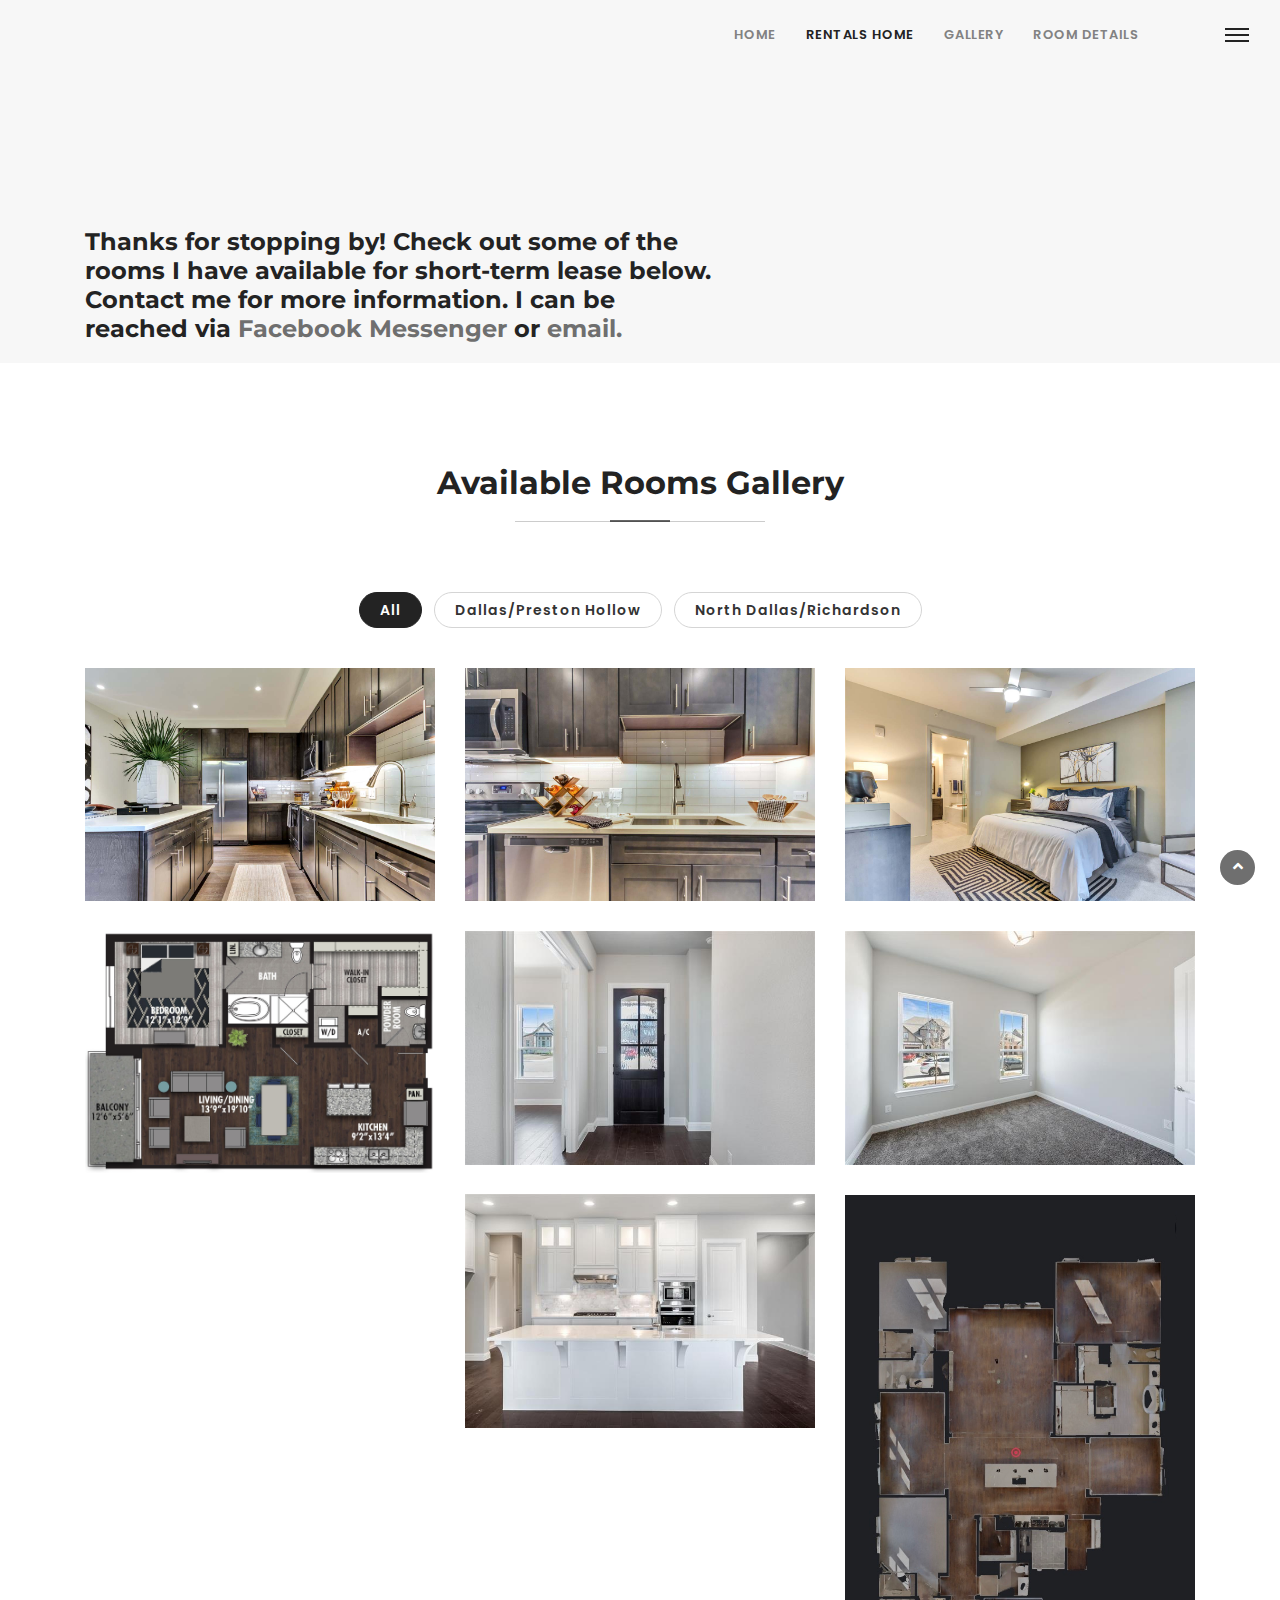
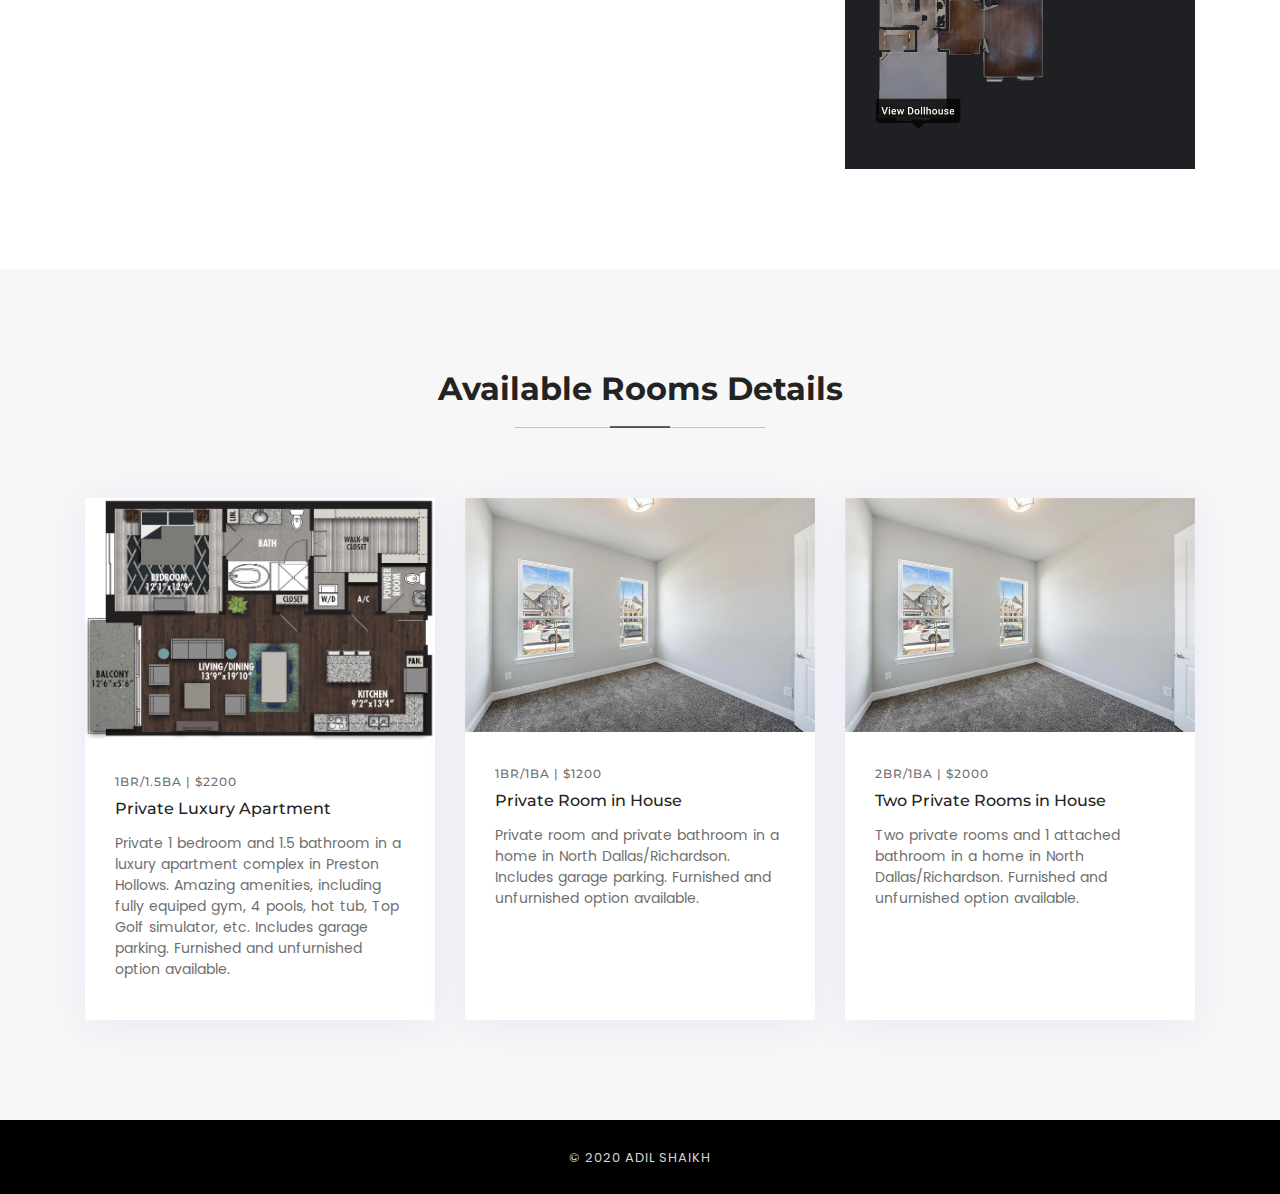
==== commit 019a5a50: "typo" ====
--- a/rentals.html
+++ b/rentals.html
@@ -314,8 +314,8 @@
                             <div class="tag alt-font font-weight-300">
                                 1BR/1.5BA | <span class="font-size12 display-inline-block">$2200</span>
                             </div>
-                            <h5 class="margin-15px-bottom">Private Luxary Apartment</h5>
-                            <p>Private 1 bedroom and 1.5 bathroom in a luxary apartment complex in Preston Hollows. Amazing amenities, including fully equiped gym, 4 pools, hot tub, Top Golf simulator, etc. Includes garage parking. Furnished and unfurnished option available.</p>
+                            <h5 class="margin-15px-bottom">Private Luxury Apartment</h5>
+                            <p>Private 1 bedroom and 1.5 bathroom in a luxury apartment complex in Preston Hollows. Amazing amenities, including fully equiped gym, 4 pools, hot tub, Top Golf simulator, etc. Includes garage parking. Furnished and unfurnished option available.</p>
                         </div>
                     </div>
                 </div>
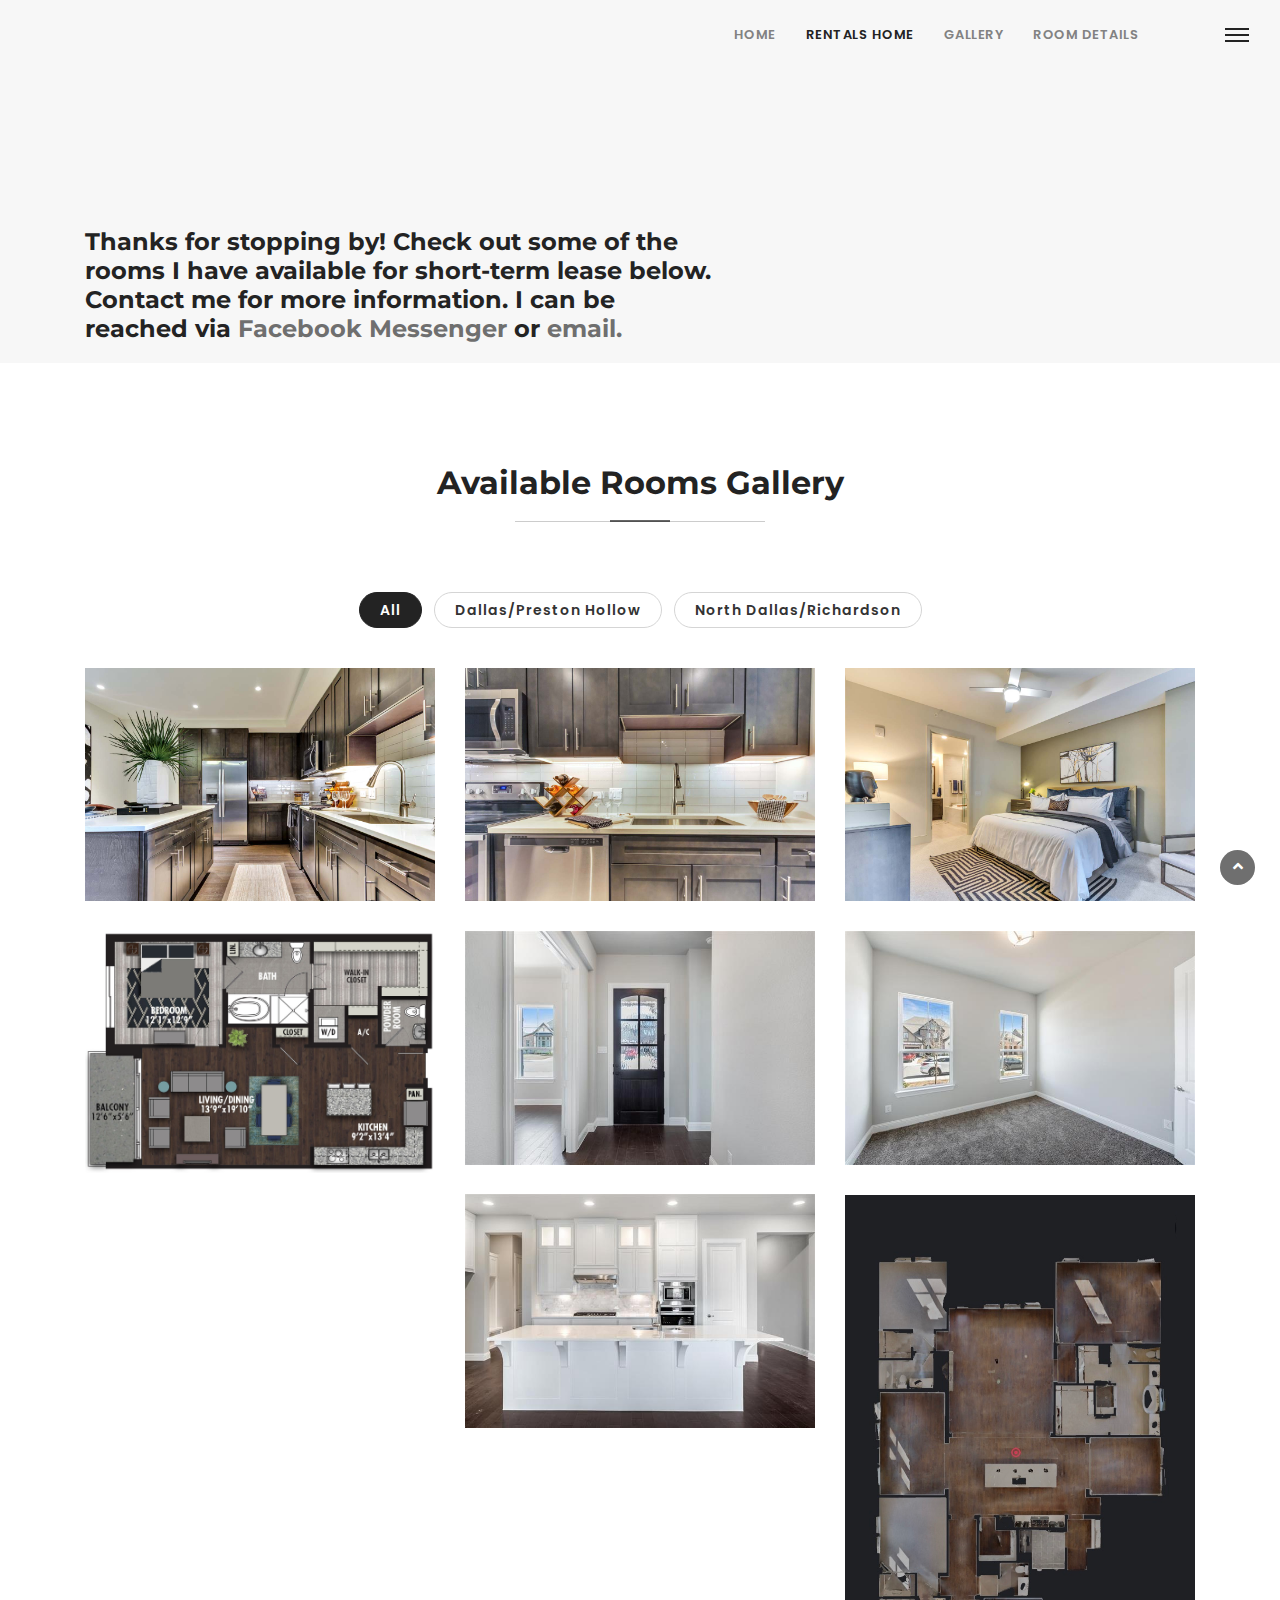
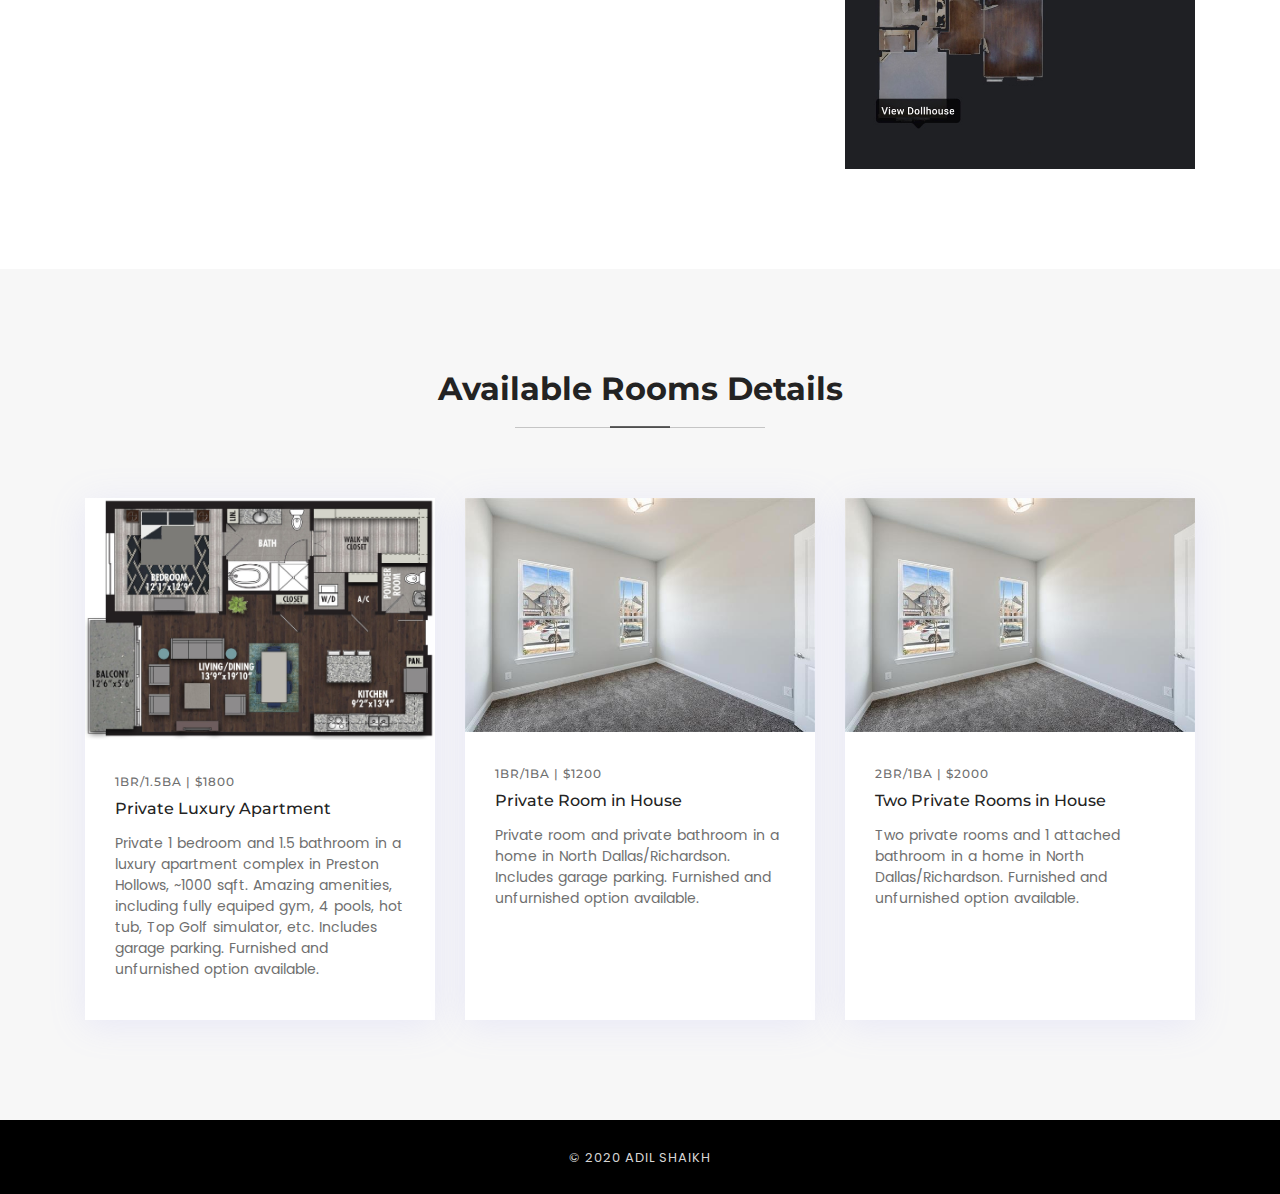
==== commit cd67e17a: "Update rentals.html" ====
--- a/rentals.html
+++ b/rentals.html
@@ -312,10 +312,10 @@
                         </div>
                         <div class="content">
                             <div class="tag alt-font font-weight-300">
-                                1BR/1.5BA | <span class="font-size12 display-inline-block">$2200</span>
+                                1BR/1.5BA | <span class="font-size12 display-inline-block">$1800</span>
                             </div>
                             <h5 class="margin-15px-bottom">Private Luxury Apartment</h5>
-                            <p>Private 1 bedroom and 1.5 bathroom in a luxury apartment complex in Preston Hollows. Amazing amenities, including fully equiped gym, 4 pools, hot tub, Top Golf simulator, etc. Includes garage parking. Furnished and unfurnished option available.</p>
+                            <p>Private 1 bedroom and 1.5 bathroom in a luxury apartment complex in Preston Hollows, ~1000 sqft. Amazing amenities, including fully equiped gym, 4 pools, hot tub, Top Golf simulator, etc. Includes garage parking. Furnished and unfurnished option available.</p>
                         </div>
                     </div>
                 </div>
@@ -415,4 +415,4 @@
 
 </body>
 
-</html>+</html>
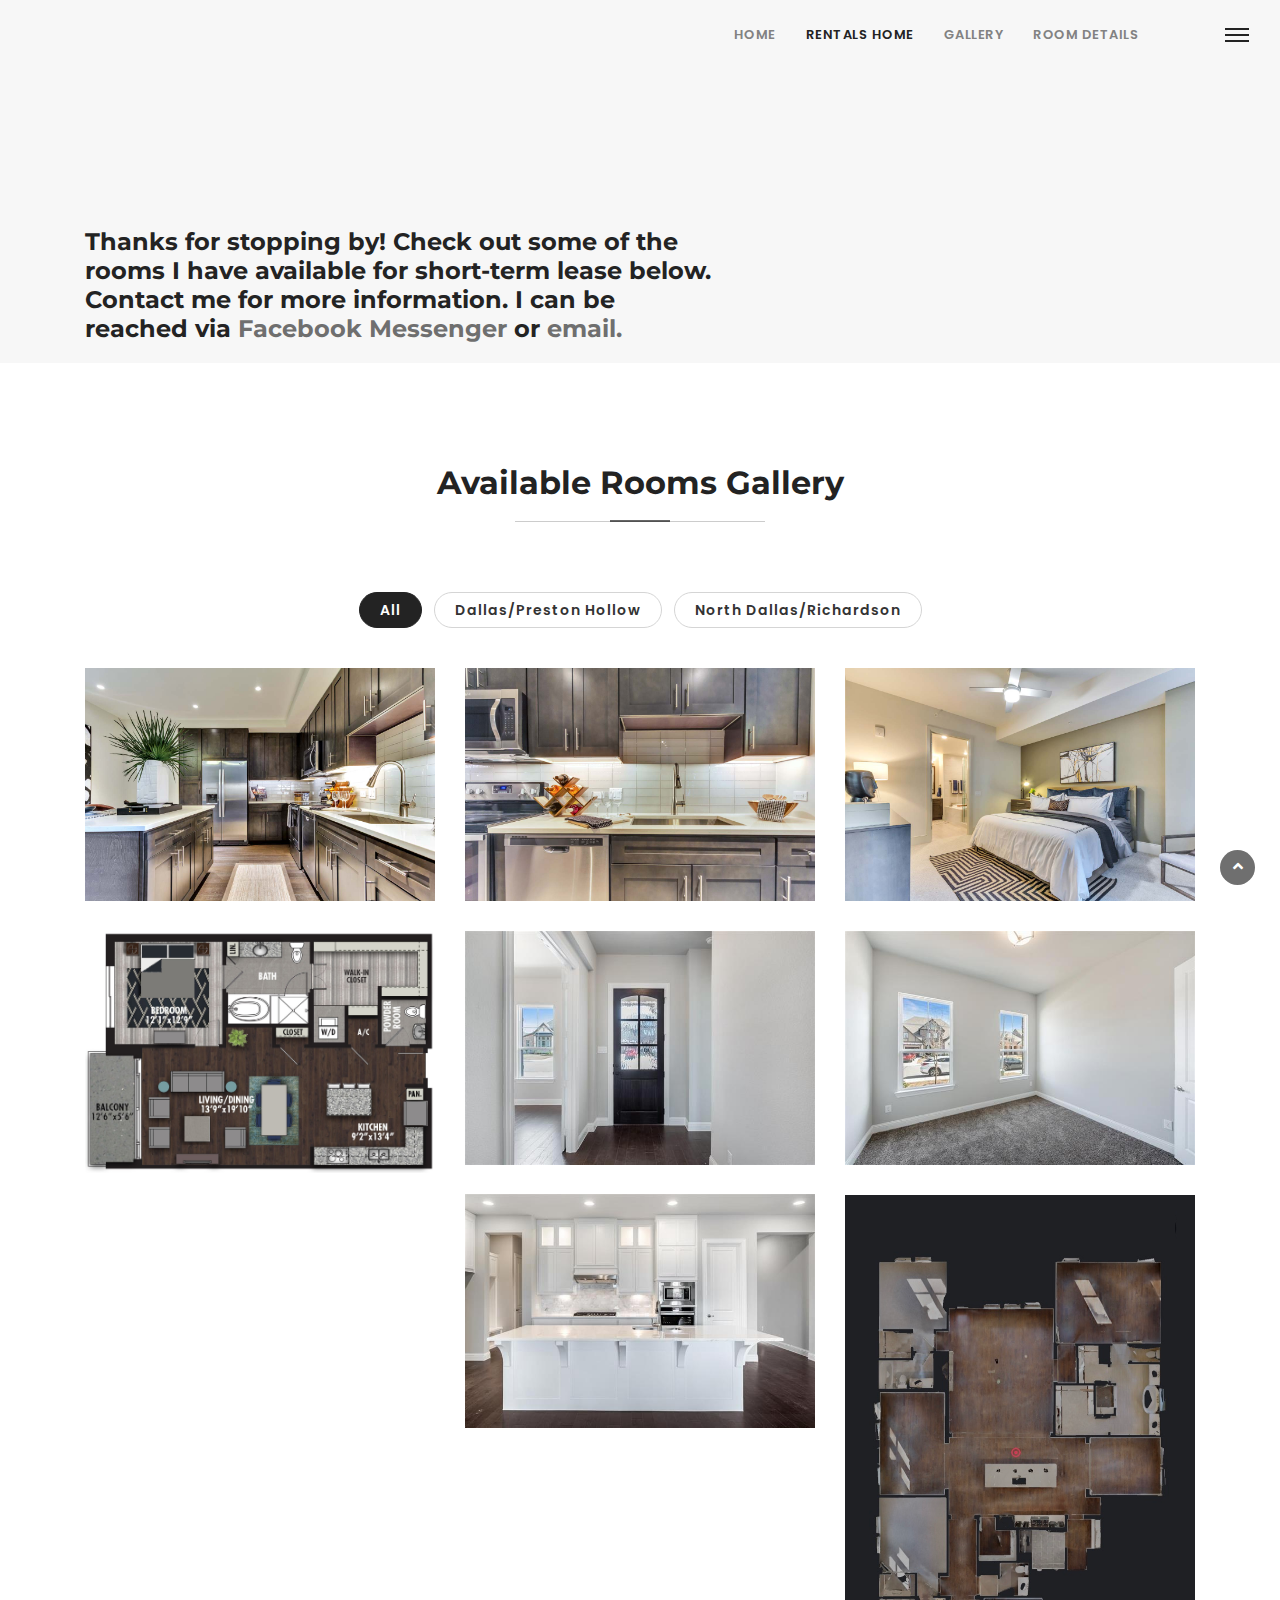
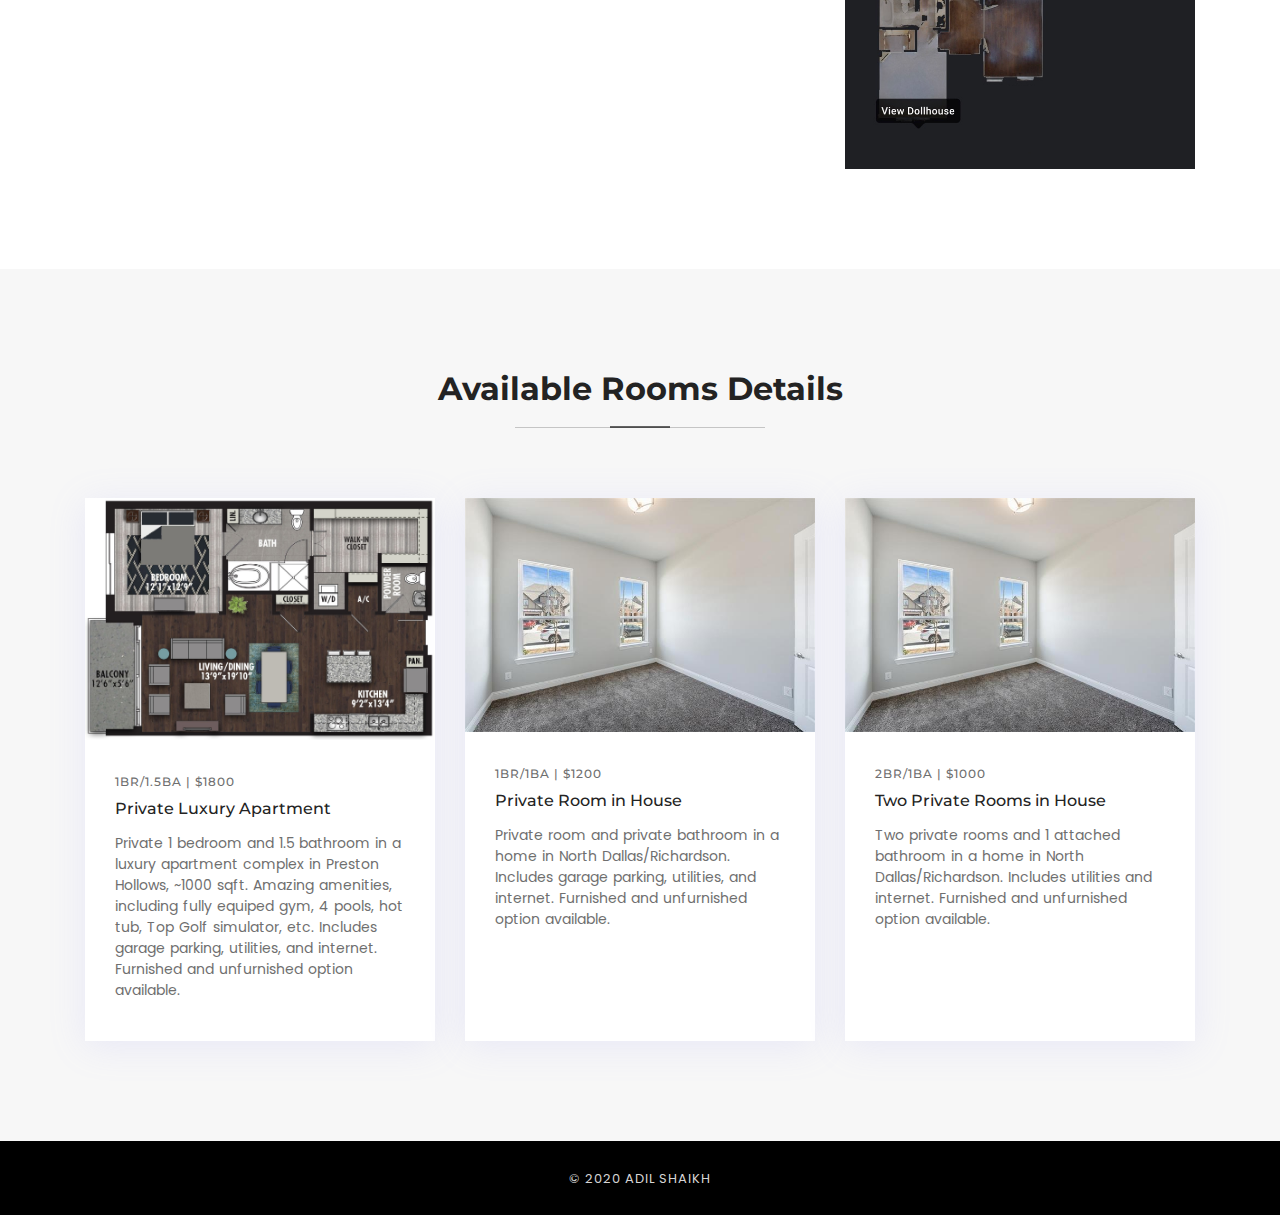
==== commit d506c14d: "Update rentals.html" ====
--- a/rentals.html
+++ b/rentals.html
@@ -315,7 +315,7 @@
                                 1BR/1.5BA | <span class="font-size12 display-inline-block">$1800</span>
                             </div>
                             <h5 class="margin-15px-bottom">Private Luxury Apartment</h5>
-                            <p>Private 1 bedroom and 1.5 bathroom in a luxury apartment complex in Preston Hollows, ~1000 sqft. Amazing amenities, including fully equiped gym, 4 pools, hot tub, Top Golf simulator, etc. Includes garage parking. Furnished and unfurnished option available.</p>
+                            <p>Private 1 bedroom and 1.5 bathroom in a luxury apartment complex in Preston Hollows, ~1000 sqft. Amazing amenities, including fully equiped gym, 4 pools, hot tub, Top Golf simulator, etc. Includes garage parking, utilities, and internet. Furnished and unfurnished option available.</p>
                         </div>
                     </div>
                 </div>
@@ -332,7 +332,7 @@
                                 1BR/1BA | <span class="font-size12 display-inline-block">$1200</span>
                             </div>
                             <h5 class="margin-15px-bottom">Private Room in House</h5>
-                            <p>Private room and private bathroom in a home in North Dallas/Richardson. Includes garage parking. Furnished and unfurnished option available.</p>
+                            <p>Private room and private bathroom in a home in North Dallas/Richardson. Includes garage parking, utilities, and internet. Furnished and unfurnished option available.</p>
                         </div>
                     </div>
                 </div>
@@ -346,10 +346,10 @@
                         </div>
                         <div class="content">
                             <div class="tag alt-font font-weight-300">
-                                2BR/1BA | <span class="font-size12 display-inline-block">$2000</span>
+                                2BR/1BA | <span class="font-size12 display-inline-block">$1000</span>
                             </div>
                             <h5 class="margin-15px-bottom">Two Private Rooms in House</h5>
-                            <p>Two private rooms and 1 attached bathroom in a home in North Dallas/Richardson. Furnished and unfurnished option available.</p>
+                            <p>Two private rooms and 1 attached bathroom in a home in North Dallas/Richardson. Includes utilities and internet. Furnished and unfurnished option available.</p>
                         </div>
                     </div>
                 </div>
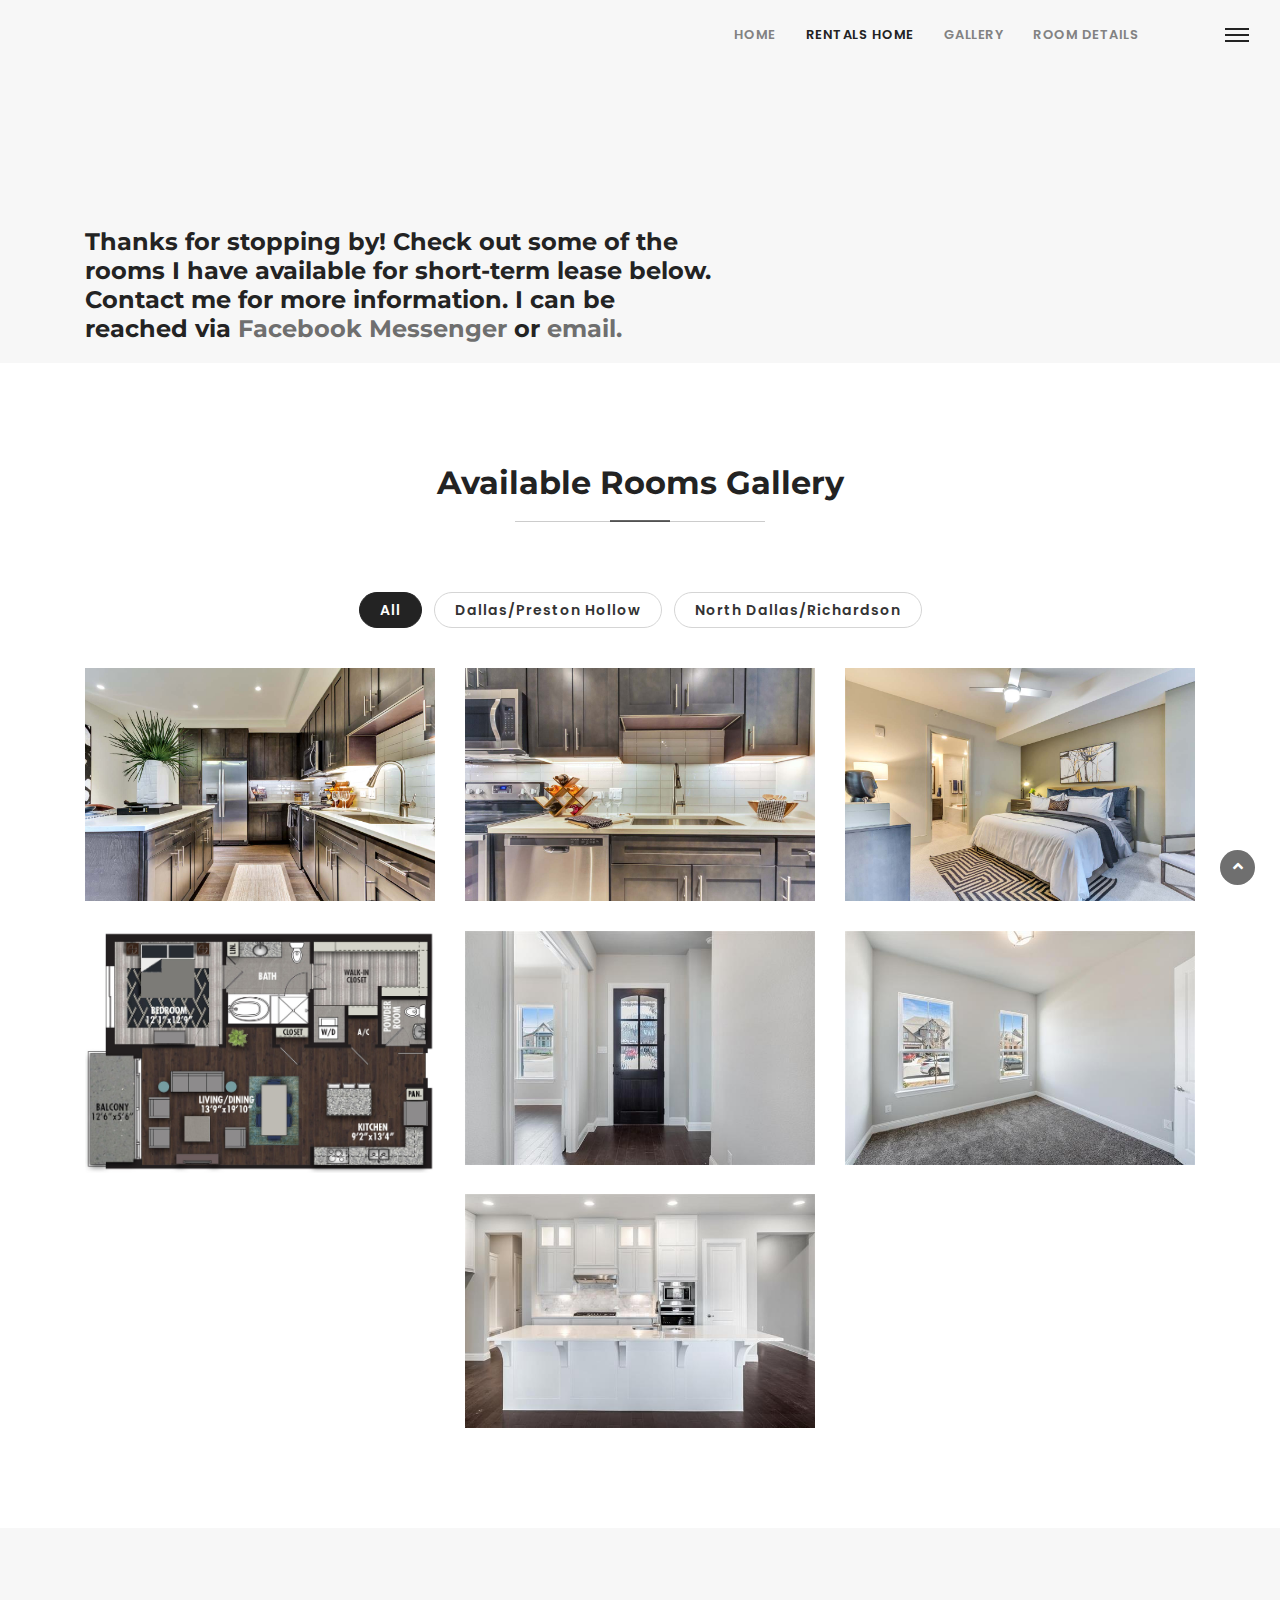
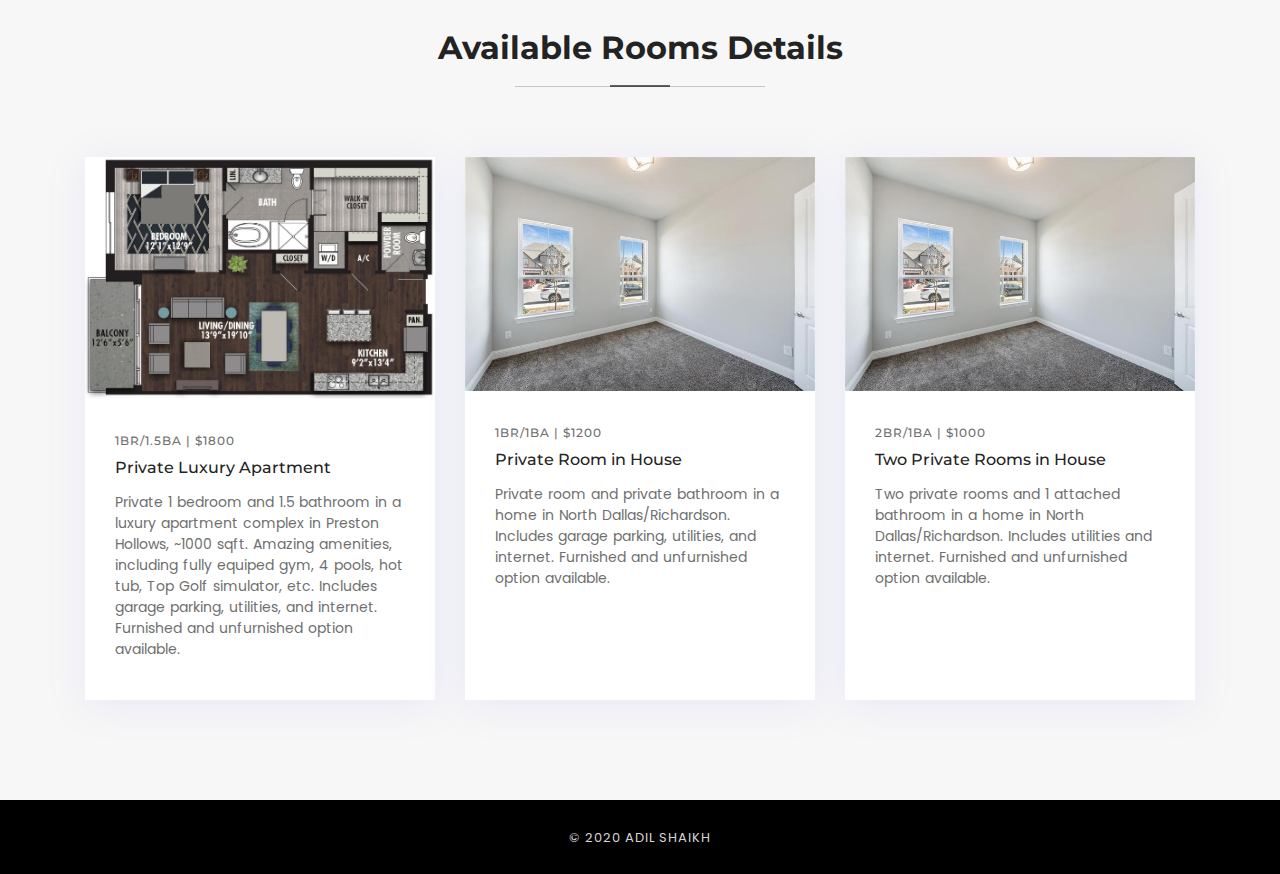
==== commit 93a78438: "Update rentals.html" ====
--- a/rentals.html
+++ b/rentals.html
@@ -270,22 +270,6 @@
                     </div>
                     <!-- end gallery item -->
 
-                    <!-- start gallery item -->
-                    <div class="col-md-4 items ndr">
-                        <div class="item-img">
-                            <img src="img/rental/DR-floorplan.png" alt="image">
-                            <div class="item-img-overlay valign">
-                                <div class="overlay-info width-100 vertical-center">
-                                    <a href="img/rental/DR-floorplan.png" class="popimg">
-                                        <i class="fa fa-search-plus"></i>
-                                    </a>
-                                    <h6>DR 4BR/3.5BA Floorplan</h6>
-                                </div>
-                            </div>
-                        </div>
-                    </div>
-                    <!-- end gallery item -->
-
                     <div class="clear-fix"></div>
 
                 </div>
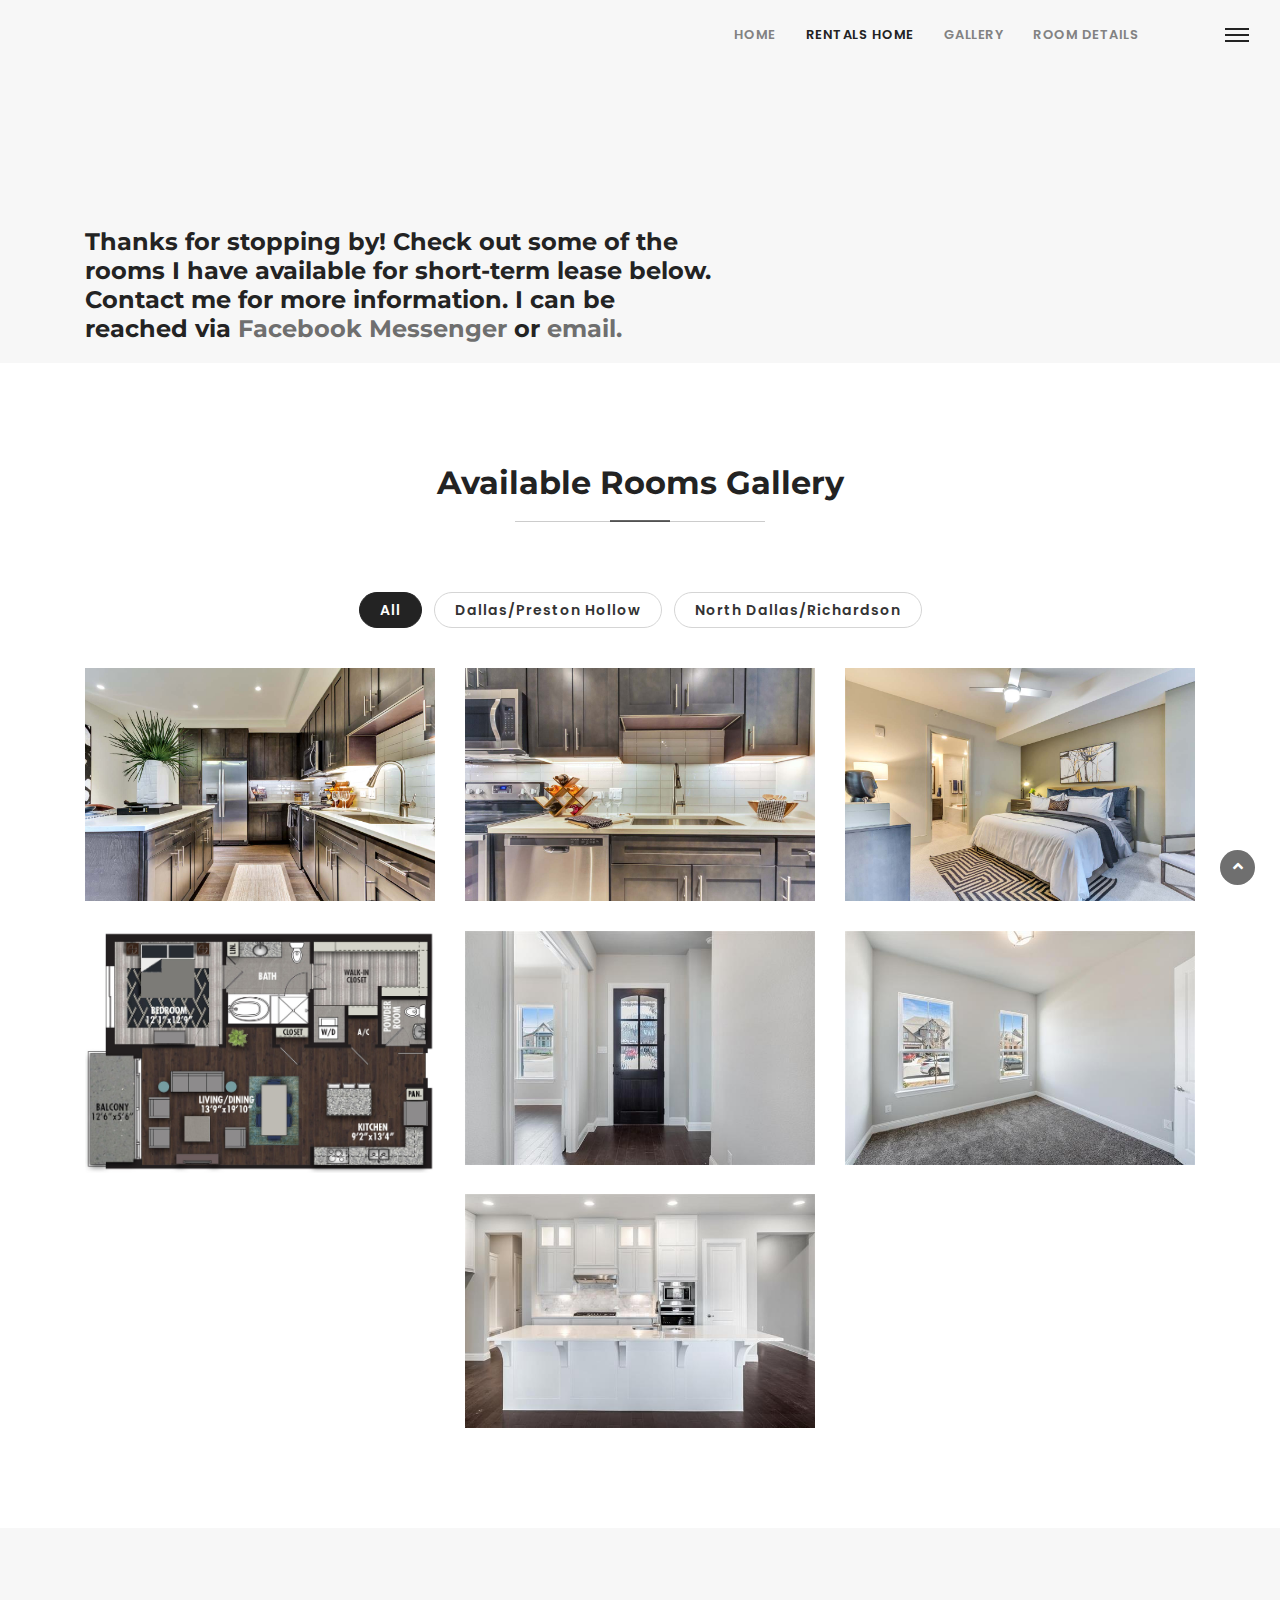
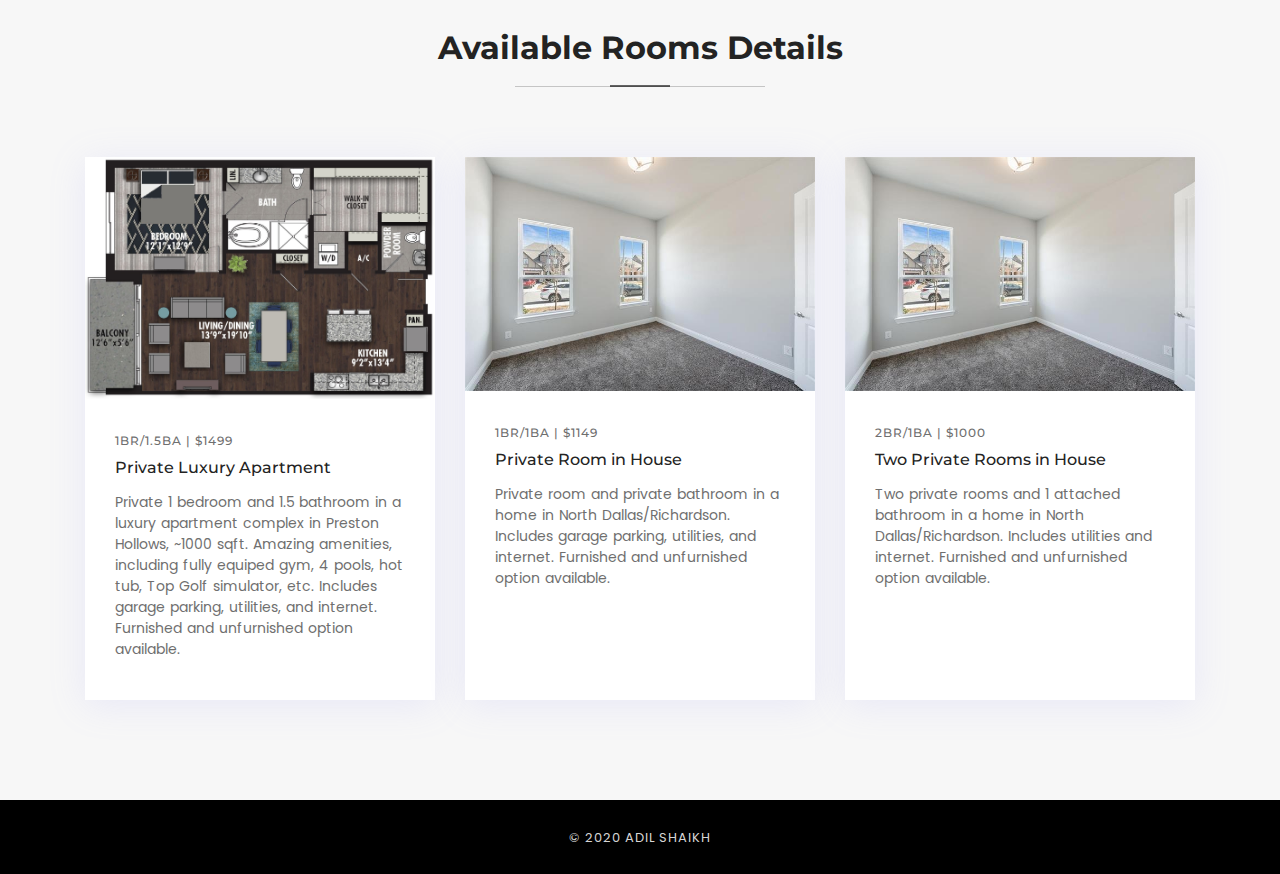
==== commit ab5ef8b9: "Update rentals.html" ====
--- a/rentals.html
+++ b/rentals.html
@@ -296,7 +296,7 @@
                         </div>
                         <div class="content">
                             <div class="tag alt-font font-weight-300">
-                                1BR/1.5BA | <span class="font-size12 display-inline-block">$1800</span>
+                                1BR/1.5BA | <span class="font-size12 display-inline-block">$1499</span>
                             </div>
                             <h5 class="margin-15px-bottom">Private Luxury Apartment</h5>
                             <p>Private 1 bedroom and 1.5 bathroom in a luxury apartment complex in Preston Hollows, ~1000 sqft. Amazing amenities, including fully equiped gym, 4 pools, hot tub, Top Golf simulator, etc. Includes garage parking, utilities, and internet. Furnished and unfurnished option available.</p>
@@ -313,7 +313,7 @@
                         </div>
                         <div class="content">
                             <div class="tag alt-font font-weight-300">
-                                1BR/1BA | <span class="font-size12 display-inline-block">$1200</span>
+                                1BR/1BA | <span class="font-size12 display-inline-block">$1149</span>
                             </div>
                             <h5 class="margin-15px-bottom">Private Room in House</h5>
                             <p>Private room and private bathroom in a home in North Dallas/Richardson. Includes garage parking, utilities, and internet. Furnished and unfurnished option available.</p>
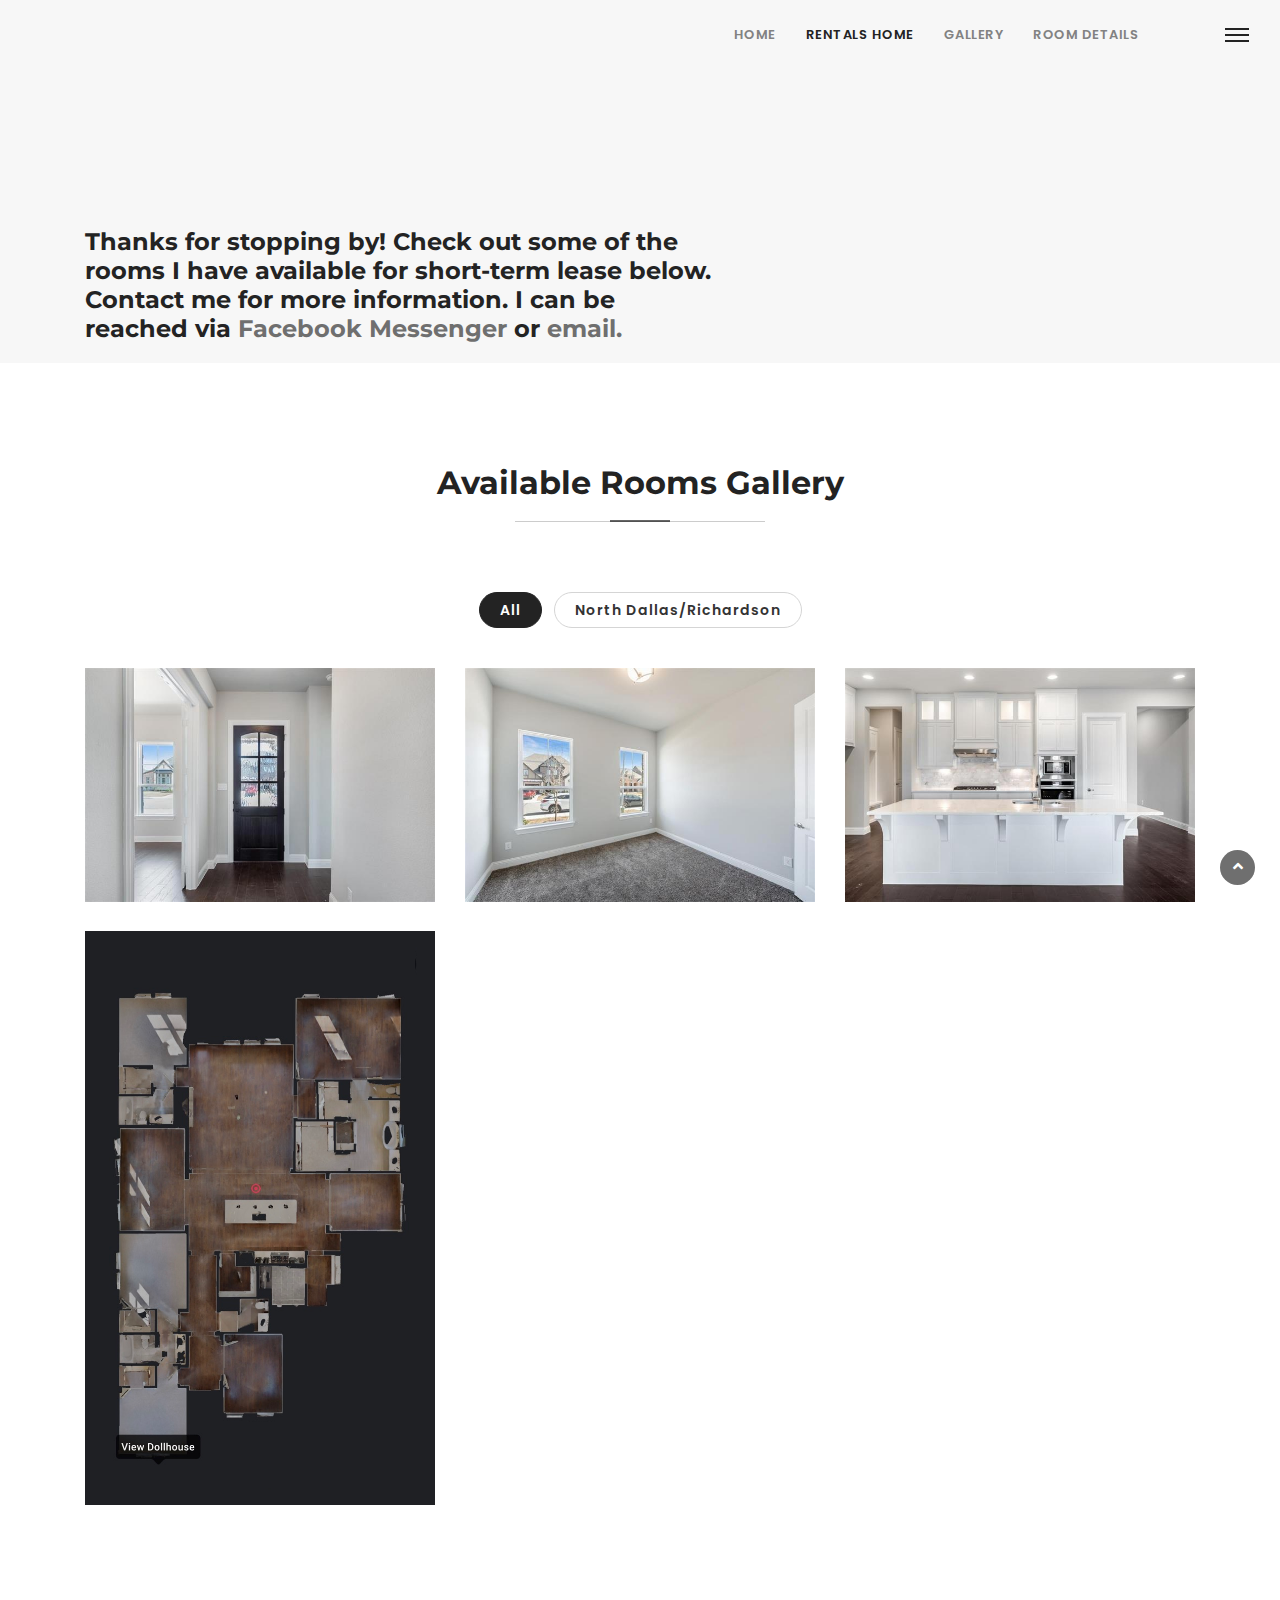
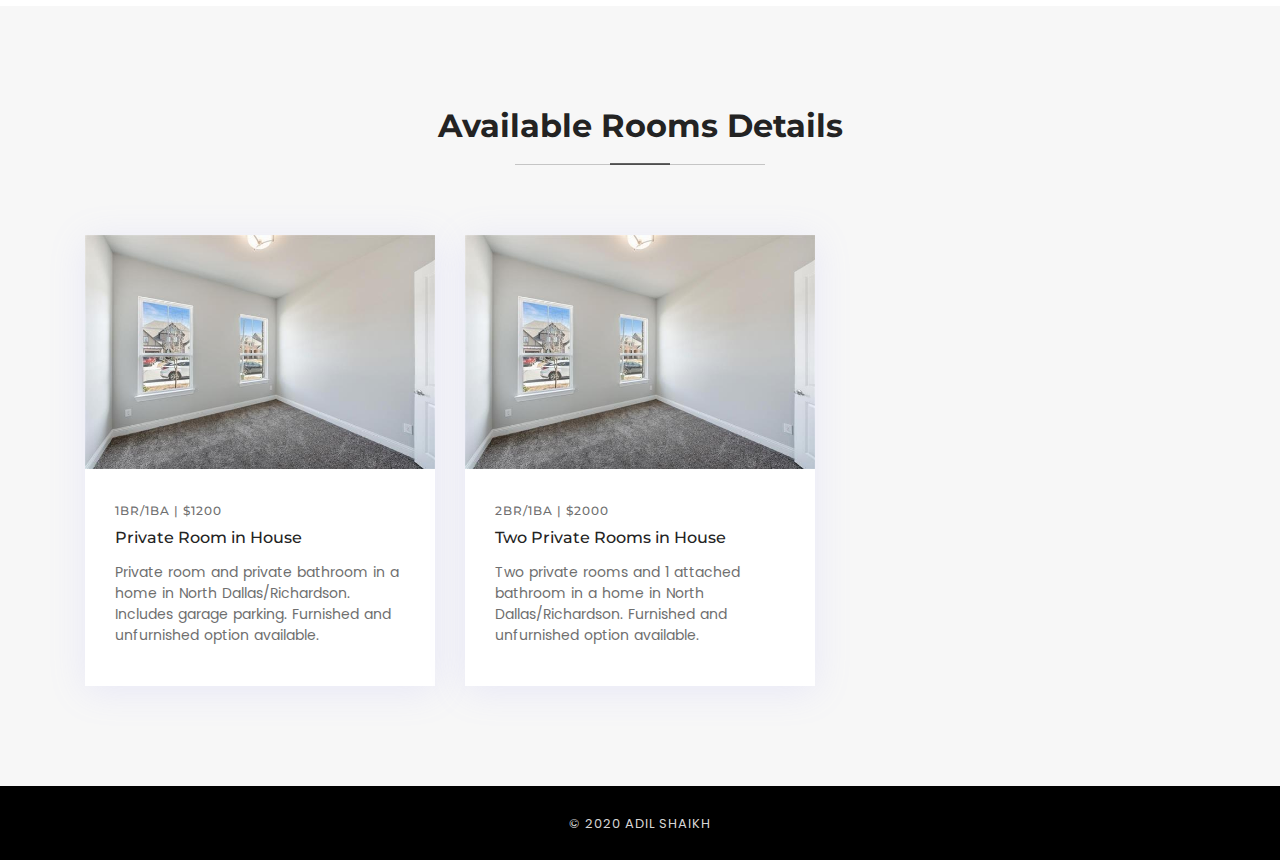
==== commit f28b8081: "Update rentals.html" ====
--- a/rentals.html
+++ b/rentals.html
@@ -147,7 +147,6 @@
                 <!-- Start links -->
                 <div class="filtering col-sm-12 text-center">
                     <span data-filter='*' class="active">All</span>
-                    <span data-filter='.ph'>Dallas/Preston Hollow</span>
                     <span data-filter='.ndr'>North Dallas/Richardson</span>
                 </div>
                 <!-- End links -->
@@ -155,70 +154,6 @@
 
                 <!-- gallery -->
                 <div class="gallery text-center width-100">
-
-                    <!-- start gallery item, Preston Hollow -->
-                    <div class="col-md-4 items graphic ph">
-                        <div class="item-img">
-                            <img src="img/rental/PH-kitchen.jpg" alt="image">
-                            <div class="item-img-overlay valign">
-                                <div class="overlay-info width-100 vertical-center">
-                                    <a href="img/rental/PH-kitchen.jpg" class="popimg">
-                                        <i class="fa fa-search-plus"></i>
-                                    </a>
-                                    <h6>PH 1BR/1.5BA Kitchen</h6>
-                                </div>
-                            </div>
-                        </div>
-                    </div>
-                    <!-- end gallery item -->
-
-                    <!-- start gallery item, Preston Hollow -->
-                    <div class="col-md-4 items graphic ph">
-                        <div class="item-img">
-                            <img src="img/rental/PH-kitchen2.jpg" alt="image">
-                            <div class="item-img-overlay valign">
-                                <div class="overlay-info width-100 vertical-center">
-                                    <a href="img/rental/PH-kitchen2.jpg" class="popimg">
-                                        <i class="fa fa-search-plus"></i>
-                                    </a>
-                                    <h6>PH 1BR/1.5BA Kitchen 2</h6>
-                                </div>
-                            </div>
-                        </div>
-                    </div>
-                    <!-- end gallery item -->
-
-                    <!-- start gallery item, Preston Hollow -->
-                    <div class="col-md-4 items graphic ph">
-                        <div class="item-img">
-                            <img src="img/rental/PH-bedroom.jpg" alt="image">
-                            <div class="item-img-overlay valign">
-                                <div class="overlay-info width-100 vertical-center">
-                                    <a href="img/rental/PH-bedroom.jpg" class="popimg">
-                                        <i class="fa fa-search-plus"></i>
-                                    </a>
-                                    <h6>PH 1BR/1.5BA Bedroom</h6>
-                                </div>
-                            </div>
-                        </div>
-                    </div>
-                    <!-- end gallery item -->
-
-                    <!-- start gallery item, Preston Hollow -->
-                    <div class="col-md-4 items graphic ph">
-                        <div class="item-img">
-                            <img src="img/rental/PH-floorplan.jpg" alt="image">
-                            <div class="item-img-overlay valign">
-                                <div class="overlay-info width-100 vertical-center">
-                                    <a href="img/rental/PH-floorplan.jpg" class="popimg">
-                                        <i class="fa fa-search-plus"></i>
-                                    </a>
-                                    <h6>PH 1BR/1.5BA Floorplan</h6>
-                                </div>
-                            </div>
-                        </div>
-                    </div>
-                    <!-- end gallery item -->
 
                     <!-- start gallery item, Dallas/Richardson -->
                     <div class="col-md-4 items ndr">
@@ -270,6 +205,22 @@
                     </div>
                     <!-- end gallery item -->
 
+                    <!-- start gallery item -->
+                    <div class="col-md-4 items ndr">
+                        <div class="item-img">
+                            <img src="img/rental/DR-floorplan.png" alt="image">
+                            <div class="item-img-overlay valign">
+                                <div class="overlay-info width-100 vertical-center">
+                                    <a href="img/rental/DR-floorplan.png" class="popimg">
+                                        <i class="fa fa-search-plus"></i>
+                                    </a>
+                                    <h6>DR 4BR/3.5BA Floorplan</h6>
+                                </div>
+                            </div>
+                        </div>
+                    </div>
+                    <!-- end gallery item -->
+
                     <div class="clear-fix"></div>
 
                 </div>
@@ -288,23 +239,6 @@
             </div>
             <div class="row">
 
-                <!-- start detail Dallas/Richardson 1BR/1BA -->
-                <div class="col-lg-4 sm-margin-20px-bottom">
-                    <div class="item text-center">
-                        <div class="post-img">
-                            <img src="img/rental/PH-floorplan.jpg" alt="">
-                        </div>
-                        <div class="content">
-                            <div class="tag alt-font font-weight-300">
-                                1BR/1.5BA | <span class="font-size12 display-inline-block">$1499</span>
-                            </div>
-                            <h5 class="margin-15px-bottom">Private Luxury Apartment</h5>
-                            <p>Private 1 bedroom and 1.5 bathroom in a luxury apartment complex in Preston Hollows, ~1000 sqft. Amazing amenities, including fully equiped gym, 4 pools, hot tub, Top Golf simulator, etc. Includes garage parking, utilities, and internet. Furnished and unfurnished option available.</p>
-                        </div>
-                    </div>
-                </div>
-                <!-- end PH -->
-
                 <!-- start Dallas/Richardson 2BR/1BA -->
                 <div class="col-lg-4 sm-margin-20px-bottom">
                     <div class="item text-center">
@@ -313,10 +247,10 @@
                         </div>
                         <div class="content">
                             <div class="tag alt-font font-weight-300">
-                                1BR/1BA | <span class="font-size12 display-inline-block">$1149</span>
+                                1BR/1BA | <span class="font-size12 display-inline-block">$1200</span>
                             </div>
                             <h5 class="margin-15px-bottom">Private Room in House</h5>
-                            <p>Private room and private bathroom in a home in North Dallas/Richardson. Includes garage parking, utilities, and internet. Furnished and unfurnished option available.</p>
+                            <p>Private room and private bathroom in a home in North Dallas/Richardson. Includes garage parking. Furnished and unfurnished option available.</p>
                         </div>
                     </div>
                 </div>
@@ -330,10 +264,10 @@
                         </div>
                         <div class="content">
                             <div class="tag alt-font font-weight-300">
-                                2BR/1BA | <span class="font-size12 display-inline-block">$1000</span>
+                                2BR/1BA | <span class="font-size12 display-inline-block">$2000</span>
                             </div>
                             <h5 class="margin-15px-bottom">Two Private Rooms in House</h5>
-                            <p>Two private rooms and 1 attached bathroom in a home in North Dallas/Richardson. Includes utilities and internet. Furnished and unfurnished option available.</p>
+                            <p>Two private rooms and 1 attached bathroom in a home in North Dallas/Richardson. Furnished and unfurnished option available.</p>
                         </div>
                     </div>
                 </div>
@@ -399,4 +333,4 @@
 
 </body>
 
-</html>
+</html>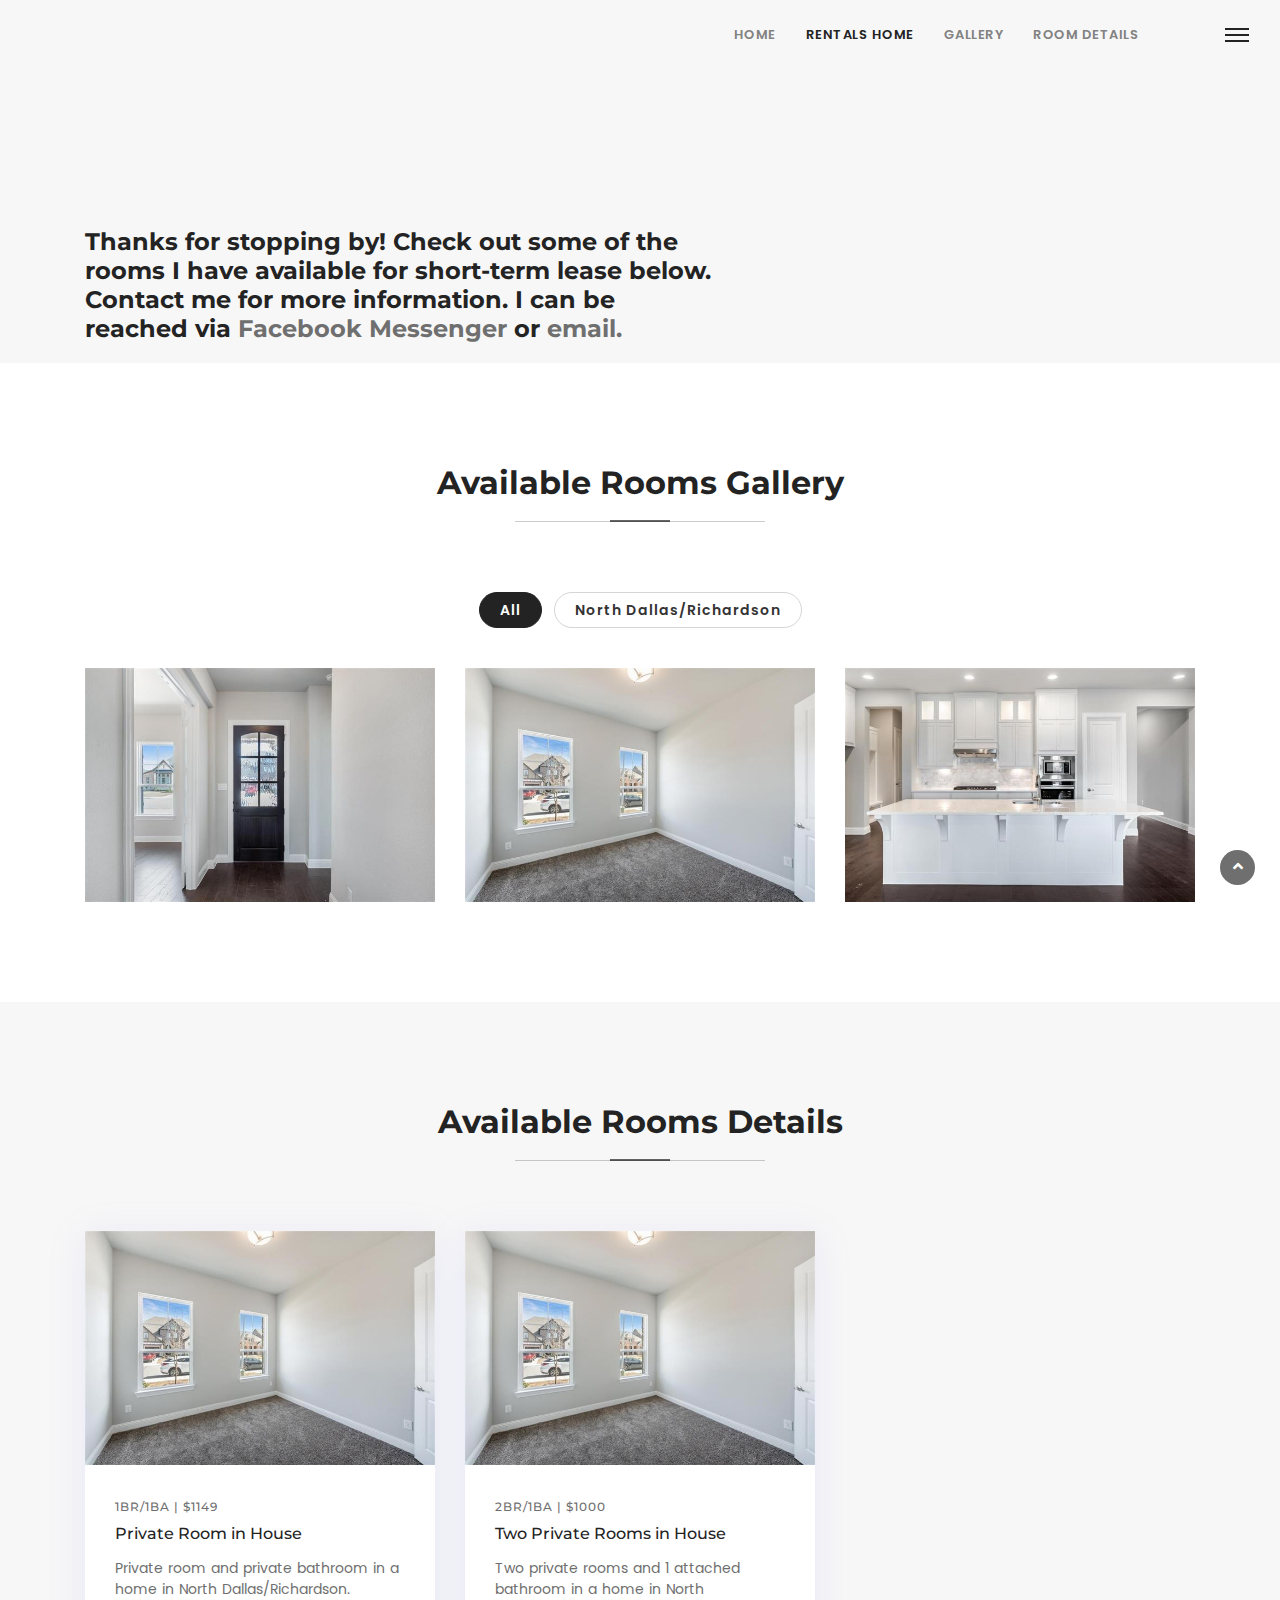
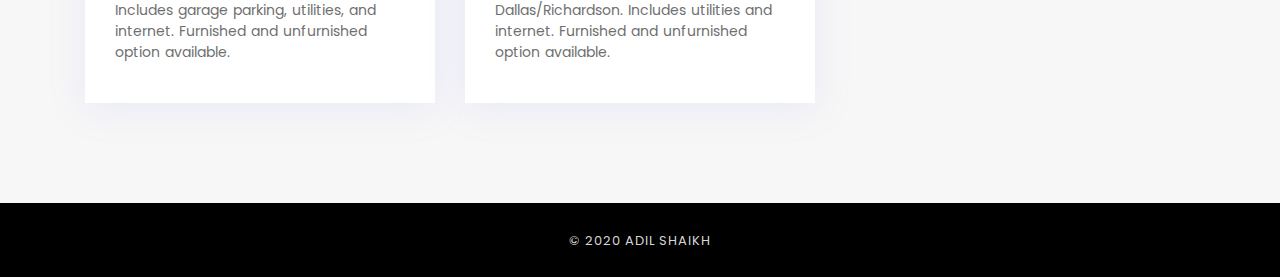
==== commit 899af4a6: "Merge branch 'master' of https://github.com/anshaik/anshaik.github.io" ====
--- a/rentals.html
+++ b/rentals.html
@@ -121,7 +121,7 @@
                 <div class="row">
                     <div class="col-md-7 col-sm-12 order-2 order-md-1 xs-padding-50px-tb">
                         <!-- Start Left Content -->
-                        <div class="padding-twenty-top sm-padding-fifteen-top xs-no-padding">             
+                        <div class="padding-twenty-top sm-padding-fifteen-top xs-no-padding">
                             <h5 class="font-size24 xs-font-size20 font-weight-700 margin-20px-bottom">
                             Thanks for stopping by! Check out some of the rooms I have available for short-term lease below. Contact me for more information. I can be reached via <a href="https://messenger.com/t/anshaik">Facebook Messenger</a> or <a href="mailto:adil@weareasterisk.com">email.</a></h5>
                         </div>
@@ -205,22 +205,6 @@
                     </div>
                     <!-- end gallery item -->
 
-                    <!-- start gallery item -->
-                    <div class="col-md-4 items ndr">
-                        <div class="item-img">
-                            <img src="img/rental/DR-floorplan.png" alt="image">
-                            <div class="item-img-overlay valign">
-                                <div class="overlay-info width-100 vertical-center">
-                                    <a href="img/rental/DR-floorplan.png" class="popimg">
-                                        <i class="fa fa-search-plus"></i>
-                                    </a>
-                                    <h6>DR 4BR/3.5BA Floorplan</h6>
-                                </div>
-                            </div>
-                        </div>
-                    </div>
-                    <!-- end gallery item -->
-
                     <div class="clear-fix"></div>
 
                 </div>
@@ -247,10 +231,10 @@
                         </div>
                         <div class="content">
                             <div class="tag alt-font font-weight-300">
-                                1BR/1BA | <span class="font-size12 display-inline-block">$1200</span>
+                                1BR/1BA | <span class="font-size12 display-inline-block">$1149</span>
                             </div>
                             <h5 class="margin-15px-bottom">Private Room in House</h5>
-                            <p>Private room and private bathroom in a home in North Dallas/Richardson. Includes garage parking. Furnished and unfurnished option available.</p>
+                            <p>Private room and private bathroom in a home in North Dallas/Richardson. Includes garage parking, utilities, and internet. Furnished and unfurnished option available.</p>
                         </div>
                     </div>
                 </div>
@@ -264,10 +248,10 @@
                         </div>
                         <div class="content">
                             <div class="tag alt-font font-weight-300">
-                                2BR/1BA | <span class="font-size12 display-inline-block">$2000</span>
+                                2BR/1BA | <span class="font-size12 display-inline-block">$1000</span>
                             </div>
                             <h5 class="margin-15px-bottom">Two Private Rooms in House</h5>
-                            <p>Two private rooms and 1 attached bathroom in a home in North Dallas/Richardson. Furnished and unfurnished option available.</p>
+                            <p>Two private rooms and 1 attached bathroom in a home in North Dallas/Richardson. Includes utilities and internet. Furnished and unfurnished option available.</p>
                         </div>
                     </div>
                 </div>
@@ -333,4 +317,4 @@
 
 </body>
 
-</html>+</html>
